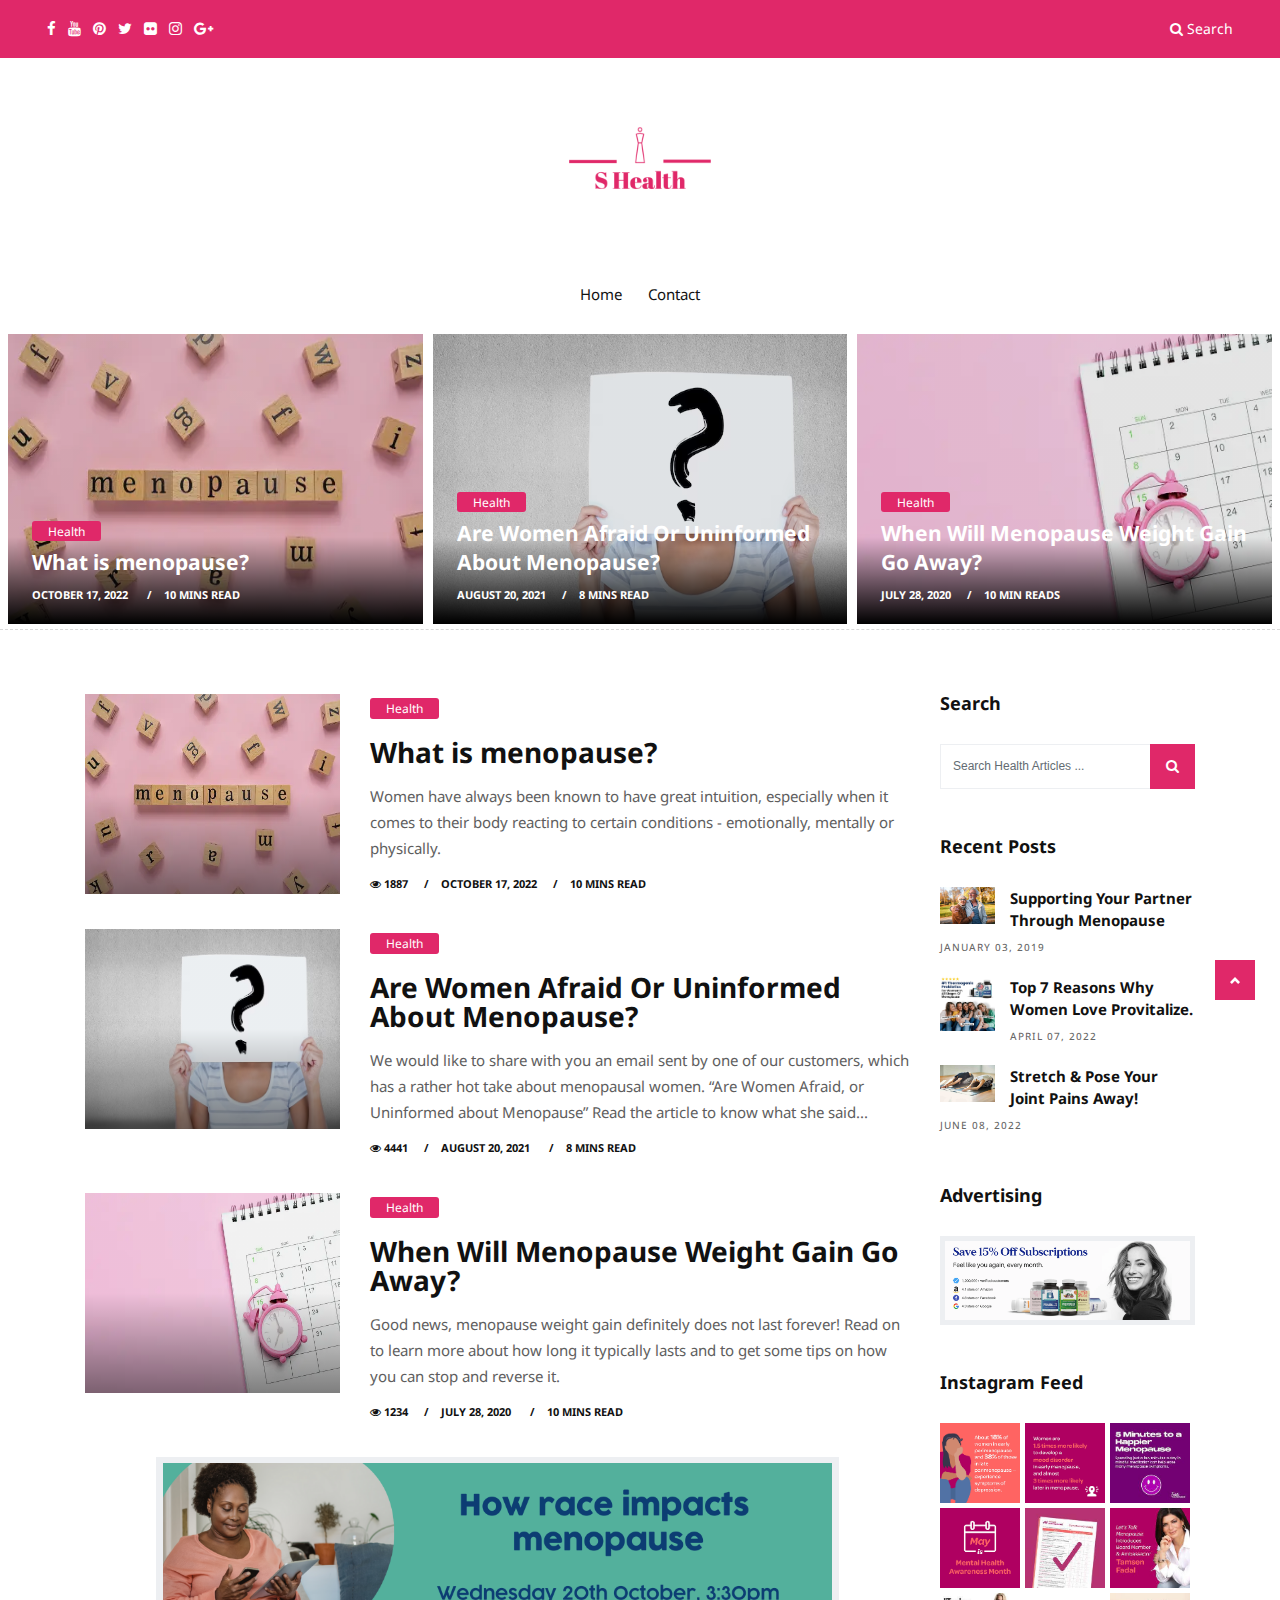
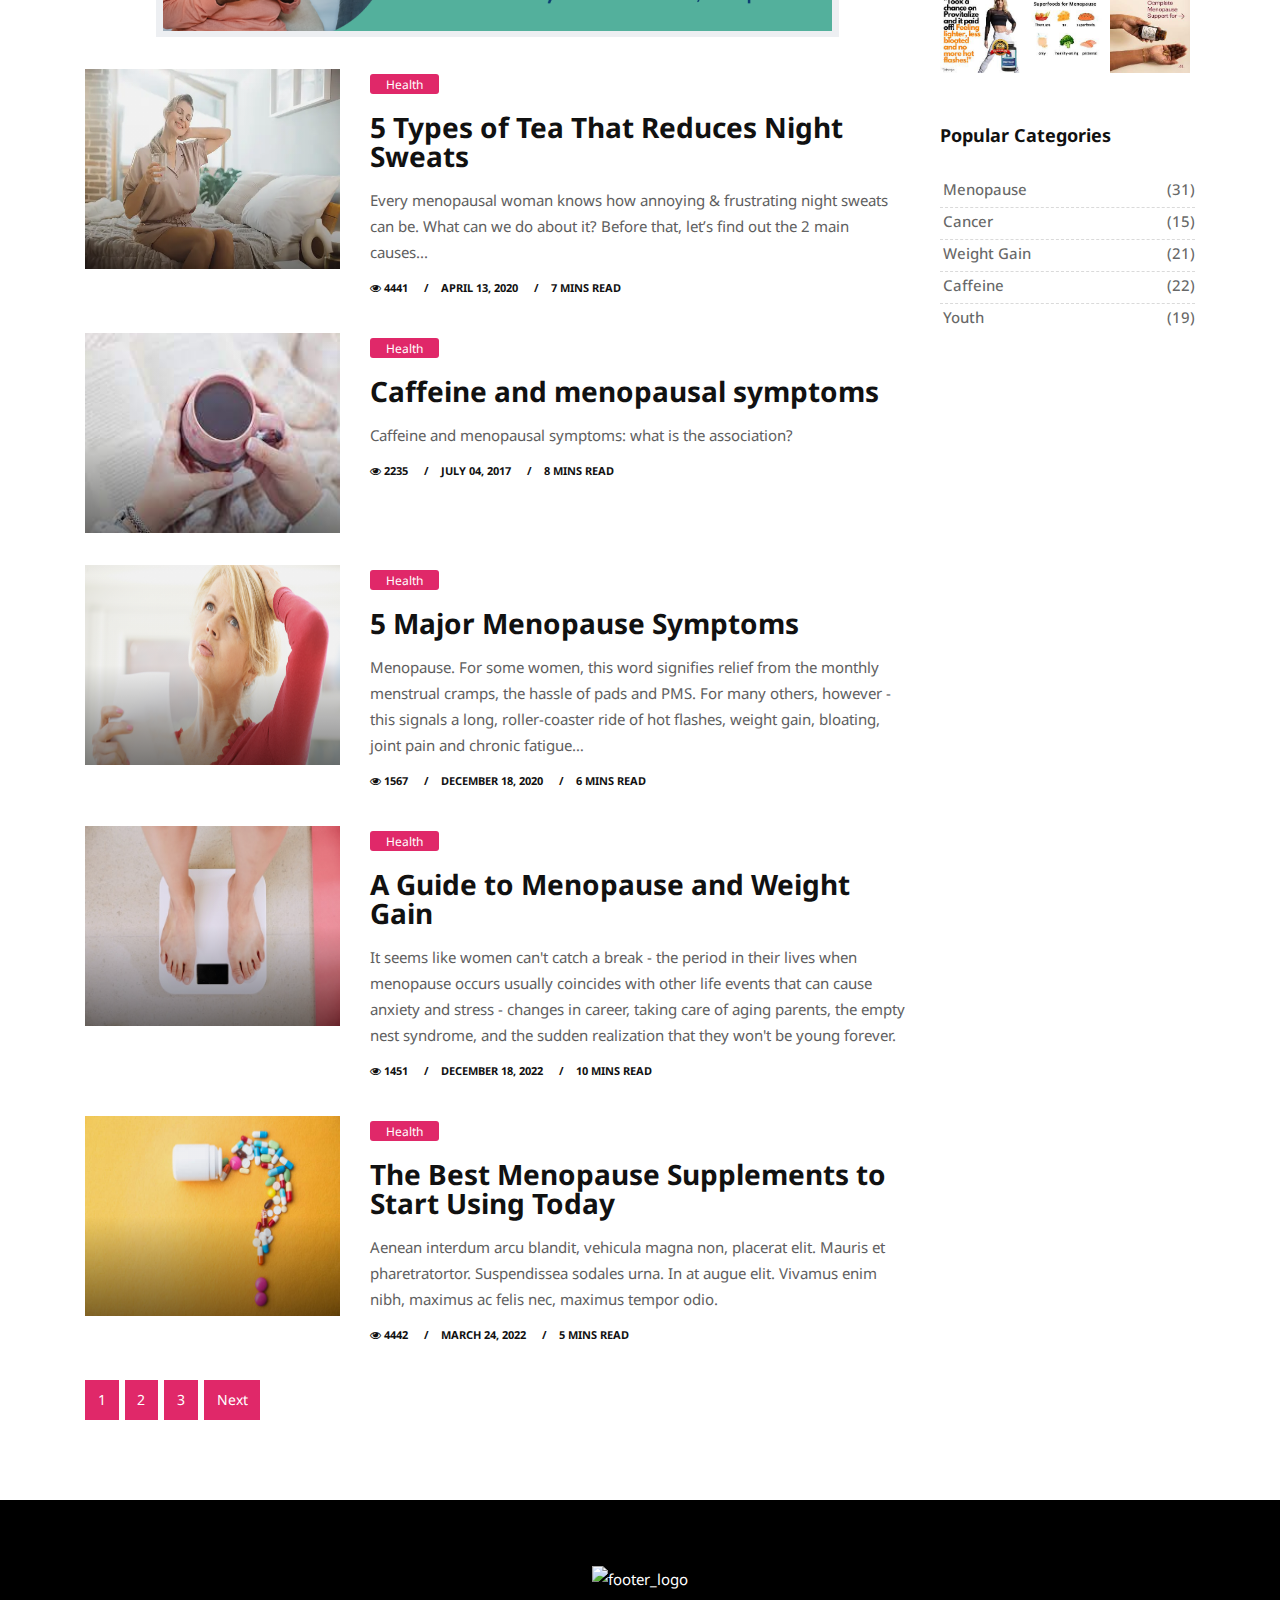
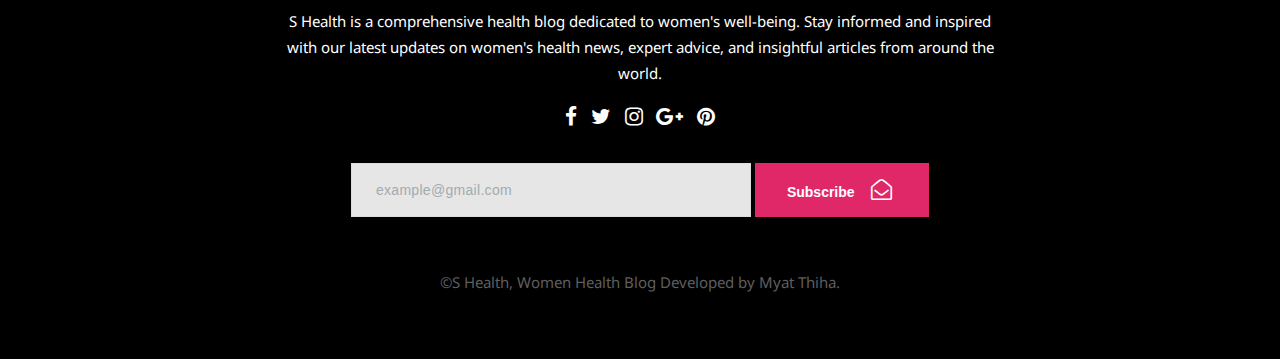
==== index.html @ 5150b5f8 "S Health Blog" ====
<!DOCTYPE html>
<html lang="en">

<!-- Basic -->
<meta charset="utf-8">
<meta http-equiv="X-UA-Compatible" content="IE=edge">

<!-- Mobile Metas -->
<meta name="viewport" content="width=device-width, initial-scale=1, shrink-to-fit=no">

<!-- Site Metas -->
<title>S Health - A Health Blog for Women</title>
<meta name="keywords"
    content="women's health, health blog, female health, women's wellness, women's fitness, menopause, s health">
<meta name="description" content="S Health is a comprehensive health blog dedicated to women's well-being. Stay
informed and inspired with our latest updates on women's health news, expert advice,
and insightful articles from around the world.">
<meta name="author" content="Myat Thiha">

<!-- Site Icons -->
<link rel="shortcut icon" href="images/favicon.ico" type="image/x-icon" />
<link rel="apple_touch_icon" href="images/apple_touch_icon.png">

<!-- Design fonts -->
<link href="https://fonts.googleapis.com/css?family=Droid+Sans:400,700" rel="stylesheet">

<!-- Bootstrap core CSS -->
<link href="css/bootstrap.css" rel="stylesheet">

<!-- FontAwesome Icons core CSS -->
<link href="css/font-awesome.min.css" rel="stylesheet">

<!-- Custom styles for this template -->
<link href="style.css" rel="stylesheet">

<!-- Responsive styles for this template -->
<link href="css/responsive.css" rel="stylesheet">

<!-- Colors for this template -->
<link href="css/colors.css" rel="stylesheet">

<!-- Version Article CSS for this template -->
<link href="css/version/article.css" rel="stylesheet">

</head>

<body>

    <div id="wrapper">
        <div class="collapse top-search" id="collapseExample">
            <div class="card card-block">
                <div class="newsletter-widget text-center">
                    <form class="form-inline">
                        <input type="text" class="form-control" placeholder="What you are looking for?">
                        <button type="submit" class="btn btn-primary"><i class="fa fa-search"></i></button>
                    </form>
                </div><!-- end newsletter -->
            </div>
        </div><!-- end top-search -->

        <div class="topbar-section">
            <div class="container-fluid">
                <div class="row">
                    <div class="col-lg-4 col-md-6 col-sm-6 hidden-xs-down">
                        <div class="topsocial">
                            <a href="#" data-toggle="tooltip" data-placement="bottom" title="Facebook"><i
                                    class="fa fa-facebook"></i></a>
                            <a href="#" data-toggle="tooltip" data-placement="bottom" title="Youtube"><i
                                    class="fa fa-youtube"></i></a>
                            <a href="#" data-toggle="tooltip" data-placement="bottom" title="Pinterest"><i
                                    class="fa fa-pinterest"></i></a>
                            <a href="#" data-toggle="tooltip" data-placement="bottom" title="Twitter"><i
                                    class="fa fa-twitter"></i></a>
                            <a href="#" data-toggle="tooltip" data-placement="bottom" title="Flickr"><i
                                    class="fa fa-flickr"></i></a>
                            <a href="#" data-toggle="tooltip" data-placement="bottom" title="Instagram"><i
                                    class="fa fa-instagram"></i></a>
                            <a href="#" data-toggle="tooltip" data-placement="bottom" title="Google+"><i
                                    class="fa fa-google-plus"></i></a>
                        </div><!-- end social -->
                    </div><!-- end col -->

                    <div class="col-lg-4 hidden-md-down">
                    </div><!-- end col -->

                    <div class="col-lg-4 col-md-6 col-sm-6 col-xs-12">
                        <div class="topsearch text-right">
                            <a data-toggle="collapse" href="#collapseExample" aria-expanded="false"
                                aria-controls="collapseExample"><i class="fa fa-search"></i> Search</a>
                        </div><!-- end search -->
                    </div><!-- end col -->
                </div><!-- end row -->
            </div><!-- end header-logo -->
        </div><!-- end topbar -->

        <div class="header-section">
            <div class="container">
                <div class="row">
                    <div class="col-md-12">
                        <div class="logo">
                            <a href="index.html"><img src="images/logo.png" alt="logo"></a>
                        </div><!-- end logo -->
                    </div>
                </div><!-- end row -->
            </div><!-- end header-logo -->
        </div><!-- end header -->

        <header class="header">
            <div class="container">
                <nav class="navbar navbar-inverse navbar-toggleable-md">
                    <button class="navbar-toggler" type="button" data-toggle="collapse" data-target="#SHealthTimemenu"
                        aria-controls="SHealth Timemenu" aria-expanded="false" aria-label="Toggle navigation">
                        <span class="navbar-toggler-icon"></span>
                    </button>
                    <div class="collapse navbar-collapse justify-content-md-center" id="SHealthTimemenu">
                        <ul class="navbar-nav">
                            <li class="nav-item">
                                <a class="nav-link color-pink-hover" href="index.html">Home</a>
                            </li>
                            <li class="nav-item">
                                <a class="nav-link color-pink-hover" href="#">Contact</a>
                            </li>
                        </ul>
                    </div>
                </nav>
            </div><!-- end container -->
        </header><!-- end header -->

        <section class="section first-section">
            <div class="container-fluid">
                <div class="masonry-blog clearfix">
                    <div class="left-side">
                        <div class="masonry-box post-media">
                            <img src="upload/what_menopause.png" alt="what_menopause" class="img-fluid">
                            <div class="shadoweffect">
                                <div class="shadow-desc">
                                    <div class="blog-meta">
                                        <span class="bg-aqua"><a href="article-01.html"
                                                title="What is menopause?">Health</a></span>
                                        <h4><a href="article-01.html" title="What is menopause?">What is menopause?</a>
                                        </h4>
                                        <small><a href="article-01.html" title="What is menopause?">October 17, 2022
                                            </a></small>
                                        <small><a href="#" title="What is menopause?">10 mins read</a></small>
                                    </div><!-- end meta -->
                                </div><!-- end shadow-desc -->
                            </div><!-- end shadow -->
                        </div><!-- end post-media -->
                    </div><!-- end left-side -->

                    <div class="center-side">
                        <div class="masonry-box post-media">
                            <img src="upload/afraid_not.png" alt="afraid_not" class="img-fluid">
                            <div class="shadoweffect">
                                <div class="shadow-desc">
                                    <div class="blog-meta">
                                        <span class="bg-aqua"><a href="article-01.html"
                                                title="Are Women Afraid Or Uninformed About Menopause?">Health</a></span>
                                        <h4><a href="article-01.html"
                                                title="Are Women Afraid Or Uninformed About Menopause?">Are Women Afraid
                                                Or Uninformed About Menopause?</a></h4>
                                        <small><a href="article-01.html"
                                                title="Are Women Afraid Or Uninformed About Menopause?">August 20,
                                                2021</a></small>
                                        <small><a href="#" title="Are Women Afraid Or Uninformed About Menopause?">8
                                                mins read</a></small>
                                    </div><!-- end meta -->
                                </div><!-- end shadow-desc -->
                            </div><!-- end shadow -->
                        </div><!-- end post-media -->
                    </div><!-- end left-side -->

                    <div class="right-side hidden-md-down">
                        <div class="masonry-box post-media">
                            <img src="upload/menopause.png" alt="menopause" class="img-fluid">
                            <div class="shadoweffect">
                                <div class="shadow-desc">
                                    <div class="blog-meta">
                                        <span class="bg-aqua"><a href="article-01.html"
                                                title="When Will Menopause Weight Gain Go Away?">Health</a></span>
                                        <h4><a href="article-01.html"
                                                title="When Will Menopause Weight Gain Go Away?">When Will Menopause
                                                Weight Gain Go Away?</a></h4>
                                        <small><a href="article-01.html"
                                                title="When Will Menopause Weight Gain Go Away?"> JULY 28,
                                                2020</a></small>
                                        <small><a href="#" title="When Will Menopause Weight Gain Go Away?">10 min
                                                reads</a></small>
                                    </div><!-- end meta -->
                                </div><!-- end shadow-desc -->
                            </div><!-- end shadow -->
                        </div><!-- end post-media -->
                    </div><!-- end right-side -->
                </div><!-- end masonry -->
            </div>
        </section>

        <section class="section wb">
            <div class="container">
                <div class="row">
                    <div class="col-lg-9 col-md-12 col-sm-12 col-xs-12">
                        <div class="page-wrapper">
                            <div class="blog-list clearfix">
                                <div class="blog-box row">
                                    <div class="col-md-4">
                                        <div class="post-media">
                                            <a href="article-01.html" title="What is menopause?">
                                                <img src="upload/what_menopause.png" alt="what_menopause"
                                                    class="img-fluid">
                                                <div class="hovereffect"></div>
                                            </a>
                                        </div><!-- end media -->
                                    </div><!-- end col -->

                                    <div class="blog-meta big-meta col-md-8">
                                        <span class="bg-aqua"><a href="article-01.html"
                                                title="What is menopause?">Health</a></span>
                                        <h4><a href="article-01.html" title="What is menopause?">What is menopause?</a>
                                        </h4>
                                        <p>Women have always been known to have great intuition, especially when it
                                            comes to their body reacting to
                                            certain conditions - emotionally, mentally or physically.</p>
                                        <small><a href="article-01.html" title="What is menopause?"><i
                                                    class="fa fa-eye"></i>
                                                1887</a></small>
                                        <small><a href="article-01.html" title="What is menopause?">October 17,
                                                2022</a></small>
                                        <small><a href="#" title="What is menopause?">10 mins read</a></small>
                                    </div><!-- end meta -->
                                </div><!-- end blog-box -->

                                <hr class="invis">

                                <div class="blog-box row">
                                    <div class="col-md-4">
                                        <div class="post-media">
                                            <a href="article-01.html"
                                                title="Are Women Afraid Or Uninformed About Menopause?">
                                                <img src="upload/afraid_not.png" alt="afraid_not" class="img-fluid">
                                                <div class="hovereffect"></div>
                                            </a>
                                        </div><!-- end media -->
                                    </div><!-- end col -->

                                    <div class="blog-meta big-meta col-md-8">
                                        <span class="bg-aqua"><a href="article-01.html"
                                                title="Are Women Afraid Or Uninformed About Menopause?">Health</a></span>
                                        <h4><a href="article-01.html"
                                                title="Are Women Afraid Or Uninformed About Menopause?">Are Women Afraid
                                                Or Uninformed About Menopause?</a></h4>
                                        <p>We would like to share with you an email sent by one of our customers, which
                                            has a rather hot take about menopausal women. “Are Women Afraid, or
                                            Uninformed about Menopause” Read the article to know what she said...
                                        </p>
                                        <small><a href="article-01.html"
                                                title="Are Women Afraid Or Uninformed About Menopause?"><i
                                                    class="fa fa-eye"></i>
                                                4441</a></small>
                                        <small><a href="article-01.html"
                                                title="Are Women Afraid Or Uninformed About Menopause?">August 20, 2021
                                            </a></small>
                                        <small><a href="#" title="Are Women Afraid Or Uninformed About Menopause?">8
                                                mins read</a></small>
                                    </div><!-- end meta -->
                                </div><!-- end blog-box -->

                                <hr class="invis">

                                <div class="blog-box row">
                                    <div class="col-md-4">
                                        <div class="post-media">
                                            <a href="article-01.html" title="When Will Menopause Weight Gain Go Away?">
                                                <img src="upload/menopause.png" alt="menopause" class="img-fluid">
                                                <div class="hovereffect"></div>
                                            </a>
                                        </div><!-- end media -->
                                    </div><!-- end col -->

                                    <div class="blog-meta big-meta col-md-8">
                                        <span class="bg-aqua"><a href="article-01.html"
                                                title="When Will Menopause Weight Gain Go Away?">Health</a></span>
                                        <h4><a href="article-01.html"
                                                title="When Will Menopause Weight Gain Go Away?">When Will Menopause
                                                Weight Gain Go Away?</a></h4>
                                        <p>Good news, menopause weight gain definitely does not last forever! Read on to
                                            learn more about how long it typically lasts and to get some tips on how you
                                            can stop and reverse it.
                                        </p>
                                        <small><a href="article-01.html"
                                                title="When Will Menopause Weight Gain Go Away?"><i
                                                    class="fa fa-eye"></i>
                                                1234</a></small>
                                        <small><a href="article-01.html"
                                                title="When Will Menopause Weight Gain Go Away?">July 28, 2020
                                            </a></small>
                                        <small><a href="#" title="When Will Menopause Weight Gain Go Away?">10 mins
                                                read</a></small>
                                    </div><!-- end meta -->
                                </div><!-- end blog-box -->

                                <hr class="invis">

                                <div class="row">
                                    <div class="col-lg-10 offset-lg-1">
                                        <div class="banner-spot clearfix">
                                            <div class="banner-img">
                                                <img src="upload/banner_menopasue.png" alt="banner_menopasue"
                                                    class="img-fluid">
                                            </div><!-- end banner-img -->
                                        </div><!-- end banner -->
                                    </div><!-- end col -->
                                </div><!-- end row -->

                                <hr class="invis">

                                <div class="blog-box row">
                                    <div class="col-md-4">
                                        <div class="post-media">
                                            <a href="article-01.html" title="5 Types of Tea That Reduces Night Sweats">
                                                <img src="upload/tea.png" alt="tea" class="img-fluid">
                                                <div class="hovereffect"></div>
                                            </a>
                                        </div><!-- end media -->
                                    </div><!-- end col -->

                                    <div class="blog-meta big-meta col-md-8">
                                        <span class="bg-aqua"><a href="article-01.html"
                                                title="5 Types of Tea That Reduces Night Sweats">Health</a></span>
                                        <h4><a href="article-01.html" title="5 Types of Tea That Reduces Night Sweats">5
                                                Types of Tea That Reduces Night Sweats</a></h4>
                                        <p>Every menopausal woman knows how annoying & frustrating night sweats can be.
                                            What can we do about it? Before that, let’s find out the 2 main causes...
                                        </p>
                                        <small><a href="article-01.html"
                                                title="5 Types of Tea That Reduces Night Sweats"><i
                                                    class="fa fa-eye"></i>
                                                4441</a></small>
                                        <small><a href="article-01.html"
                                                title="5 Types of Tea That Reduces Night Sweats">April 13,
                                                2020</a></small>
                                        <small><a href="#" title="5 Types of Tea That Reduces Night Sweats">7 mins
                                                read</a></small>
                                    </div><!-- end meta -->
                                </div><!-- end blog-box -->

                                <hr class="invis">

                                <div class="blog-box row">
                                    <div class="col-md-4">
                                        <div class="post-media">
                                            <a href="article-01.html" title="Caffeine and menopausal symptoms">
                                                <img src="upload/caffine.png" alt="caffine" class="img-fluid">
                                                <div class="hovereffect"></div>
                                            </a>
                                        </div><!-- end media -->
                                    </div><!-- end col -->

                                    <div class="blog-meta big-meta col-md-8">
                                        <span class="bg-aqua"><a href="article-01.html"
                                                title="Caffeine and menopausal symptoms">Health</a></span>
                                        <h4><a href="article-01.html" title="Caffeine and menopausal symptoms">Caffeine
                                                and menopausal symptoms</a>
                                        </h4>
                                        <p>Caffeine and menopausal symptoms: what is the association?
                                        </p>
                                        <small><a href="article-01.html" title="Caffeine and menopausal symptoms"><i
                                                    class="fa fa-eye"></i>
                                                2235</a></small>
                                        <small><a href="article-01.html" title="Caffeine and menopausal symptoms">July
                                                04, 2017</a></small>
                                        <small><a href="#" title="Caffeine and menopausal symptoms">8 mins
                                                read</a></small>
                                    </div><!-- end meta -->
                                </div><!-- end blog-box -->

                                <hr class="invis">

                                <div class="blog-box row">
                                    <div class="col-md-4">
                                        <div class="post-media">
                                            <a href="article-01.html" title="5 Major Menopause Symptoms">
                                                <img src="upload/menopause_symptoms.png" alt="menopause_symptoms"
                                                    class="img-fluid">
                                                <div class="hovereffect"></div>
                                            </a>
                                        </div><!-- end media -->
                                    </div><!-- end col -->

                                    <div class="blog-meta big-meta col-md-8">
                                        <span class="bg-aqua"><a href="article-01.html"
                                                title="5 Major Menopause Symptoms">Health</a></span>
                                        <h4><a href="article-01.html" title="5 Major Menopause Symptoms">5 Major
                                                Menopause Symptoms</a></h4>
                                        <p>Menopause.

                                            For some women, this word signifies relief from the monthly menstrual
                                            cramps, the hassle of pads and PMS.

                                            For many others, however - this signals a long, roller-coaster ride of hot
                                            flashes, weight gain, bloating, joint pain and chronic fatigue…</p>
                                        <small><a href="article-01.html" title="5 Major Menopause Symptoms"><i
                                                    class="fa fa-eye"></i>
                                                1567</a></small>
                                        <small><a href="article-01.html" title="5 Major Menopause Symptoms">December 18,
                                                2020</a></small>
                                        <small><a href="#" title="5 Major Menopause Symptoms">6 mins read</a></small>
                                    </div><!-- end meta -->
                                </div><!-- end blog-box -->

                                <hr class="invis">

                                <div class="blog-box row">
                                    <div class="col-md-4">
                                        <div class="post-media">
                                            <a href="article-01.html" title="A Guide to Menopause and Weight Gain">
                                                <img src="upload/weight_gain.png" alt="weight_gain" class="img-fluid">
                                                <div class="hovereffect"></div>
                                            </a>
                                        </div><!-- end media -->
                                    </div><!-- end col -->

                                    <div class="blog-meta big-meta col-md-8">
                                        <span class="bg-aqua"><a href="article-01.html"
                                                title="A Guide to Menopause and Weight Gain">Health</a></span>
                                        <h4><a href="article-01.html" title="A Guide to Menopause and Weight Gain">A
                                                Guide to Menopause and Weight Gain</a></h4>
                                        <p>It seems like women can't catch a break - the period in their lives when
                                            menopause occurs usually coincides with other life events that can cause
                                            anxiety and stress - changes in career, taking care of aging parents, the
                                            empty nest syndrome, and the sudden realization that they won't be young
                                            forever.</p>
                                        <small><a href="article-01.html" title="A Guide to Menopause and Weight Gain"><i
                                                    class="fa fa-eye"></i>
                                                1451</a></small>
                                        <small><a href="article-01.html"
                                                title="A Guide to Menopause and Weight Gain">December 18,
                                                2022</a></small>
                                        <small><a href="#" title="A Guide to Menopause and Weight Gain">10 mins
                                                read</a></small>
                                    </div><!-- end meta -->
                                </div><!-- end blog-box -->

                                <hr class="invis">

                                <div class="blog-box row">
                                    <div class="col-md-4">
                                        <div class="post-media">
                                            <a href="article-01.html"
                                                title="The Best Menopause Supplements to Start Using Today">
                                                <img src="upload/supplement.png" alt="supplement" class="img-fluid">
                                                <div class="hovereffect"></div>
                                            </a>
                                        </div><!-- end media -->
                                    </div><!-- end col -->

                                    <div class="blog-meta big-meta col-md-8">
                                        <span class="bg-aqua"><a href="article-01.html"
                                                title="The Best Menopause Supplements to Start Using Today">Health</a></span>
                                        <h4><a href="article-01.html"
                                                title="The Best Menopause Supplements to Start Using Today">The Best
                                                Menopause Supplements to Start Using Today</a></h4>
                                        <p>Aenean interdum arcu blandit, vehicula magna non, placerat elit. Mauris et
                                            pharetratortor. Suspendissea sodales urna. In at augue elit. Vivamus enim
                                            nibh, maximus ac felis nec, maximus tempor odio.</p>
                                        <small><a href="article-01.html"
                                                title="The Best Menopause Supplements to Start Using Today"><i
                                                    class="fa fa-eye"></i>
                                                4442</a></small>
                                        <small><a href="article-01.html"
                                                title="The Best Menopause Supplements to Start Using Today">March 24,
                                                2022</a></small>
                                        <small><a href="#" title="The Best Menopause Supplements to Start Using Today">5
                                                mins read</a></small>
                                    </div><!-- end meta -->
                                </div><!-- end blog-box -->
                            </div><!-- end blog-list -->
                        </div><!-- end page-wrapper -->

                        <hr class="invis">

                        <div class="row">
                            <div class="col-md-12">
                                <nav aria-label="Page navigation">
                                    <ul class="pagination justify-content-start">
                                        <li class="page-item"><a class="page-link" href="#">1</a></li>
                                        <li class="page-item"><a class="page-link" href="#">2</a></li>
                                        <li class="page-item"><a class="page-link" href="#">3</a></li>
                                        <li class="page-item">
                                            <a class="page-link" href="#">Next</a>
                                        </li>
                                    </ul>
                                </nav>
                            </div><!-- end col -->
                        </div><!-- end row -->
                    </div><!-- end col -->

                    <div class="col-lg-3 col-md-12 col-sm-12 col-xs-12">
                        <div class="sidebar">
                            <div class="widget">
                                <h2 class="widget-title">Search</h2>
                                <form class="form-inline search-form">
                                    <div class="form-group">
                                        <input type="text" class="form-control"
                                            placeholder="Search Health Articles ...">
                                    </div>
                                    <button type="submit" class="btn btn-primary"><i class="fa fa-search"></i></button>
                                </form>
                            </div><!-- end widget -->

                            <div class="widget">
                                <h2 class="widget-title">Recent Posts</h2>
                                <div class="blog-list-widget">
                                    <div class="list-group">
                                        <a href="article-01.html"
                                            class="list-group-item list-group-item-action flex-column align-items-start">
                                            <div class="w-100 justify-content-between">
                                                <img src="upload/body_support.png" alt="body_support"
                                                    class="img-fluid float-left">
                                                <h5 class="mb-1">Supporting Your Partner Through Menopause</h5>
                                                <small>January 03, 2019</small>
                                            </div>
                                        </a>

                                        <a href="article-01.html"
                                            class="list-group-item list-group-item-action flex-column align-items-start">
                                            <div class="w-100 justify-content-between">
                                                <img src="upload/provitalize.png" alt="provitalize"
                                                    class="img-fluid float-left">
                                                <h5 class="mb-1">Top 7 Reasons Why Women Love Provitalize.</h5>
                                                <small>April 07, 2022</small>
                                            </div>
                                        </a>

                                        <a href="article-01.html"
                                            class="list-group-item list-group-item-action flex-column align-items-start">
                                            <div class="w-100 last-item justify-content-between">
                                                <img src="upload/joint.png" alt="joint" class="img-fluid float-left">
                                                <h5 class="mb-1">Stretch & Pose Your Joint Pains Away!</h5>
                                                <small>June 08, 2022</small>
                                            </div>
                                        </a>
                                    </div>
                                </div><!-- end blog-list -->
                            </div><!-- end widget -->

                            <div class="widget">
                                <h2 class="widget-title">Advertising</h2>
                                <div class="banner-spot clearfix">
                                    <div class="banner-img">
                                        <img src="upload/advertise.png " alt="advertise" class="img-fluid">
                                    </div><!-- end banner-img -->
                                </div><!-- end banner -->
                            </div><!-- end widget -->

                            <div class="widget">
                                <h2 class="widget-title">Instagram Feed</h2>
                                <div class="instagram-wrapper clearfix">
                                    <a href="#"><img src="upload/instagram_menopause_1.png" alt="instagram_menopause_1"
                                            class="img-fluid"></a>
                                    <a href="#"><img src="upload/instagram_menopause_2.png" alt="instagram_menopause_2"
                                            class="img-fluid"></a>
                                    <a href="#"><img src="upload/instagram_menopause_3.png" alt="instagram_menopause_3"
                                            class="img-fluid"></a>
                                    <a href="#"><img src="upload/instagram_menopause_4.png" alt="instagram_menopause_4"
                                            class="img-fluid"></a>
                                    <a href="#"><img src="upload/instagram_menopause_5.png" alt="instagram_menopause_5"
                                            class="img-fluid"></a>
                                    <a href="#"><img src="upload/instagram_menopause_6.png" alt="instagram_menopause_6"
                                            class="img-fluid"></a>
                                    <a href="#"><img src="upload/instagram_menopause_7.png" alt="instagram_menopause_7"
                                            class="img-fluid"></a>
                                    <a href="#"><img src="upload/instagram_menopause_8.png" alt="instagram_menopause_8"
                                            class="img-fluid"></a>
                                    <a href="#"><img src="upload/instagram_menupause_9.png" alt="instagram_menupause_9"
                                            class="img-fluid"></a>
                                </div><!-- end Instagram wrapper -->
                            </div><!-- end widget -->

                            <div class="widget">
                                <h2 class="widget-title">Popular Categories</h2>
                                <div class="link-widget">
                                    <ul>
                                        <li><a href="#">Menopause <span>(31)</span></a></li>
                                        <li><a href="#">Cancer <span>(15)</span></a></li>
                                        <li><a href="#">Weight Gain <span>(21)</span></a></li>
                                        <li><a href="#">Caffeine <span>(22)</span></a></li>
                                        <li><a href="#">Youth <span>(19)</span></a></li>
                                    </ul>
                                </div><!-- end link-widget -->
                            </div><!-- end widget -->
                        </div><!-- end sidebar -->
                    </div><!-- end col -->
                </div><!-- end row -->
            </div><!-- end container -->
        </section>

        <footer class="footer">
            <div class="container">
                <div class="row">
                    <div class="col-lg-8 offset-lg-2">
                        <div class="widget">
                            <div class="footer-text text-center">
                                <a href="index.html"><img src="images/version/footer_logo.png" alt="footer_logo"
                                        class="img-fluid"></a>
                                <p>S Health is a comprehensive health blog dedicated to women's well-being. Stay
                                    informed and inspired with our latest updates on women's health news, expert advice,
                                    and insightful articles from around the world. </p>
                                <div class="social">
                                    <a href="#" data-toggle="tooltip" data-placement="bottom" title="Facebook"><i
                                            class="fa fa-facebook"></i></a>
                                    <a href="#" data-toggle="tooltip" data-placement="bottom" title="Twitter"><i
                                            class="fa fa-twitter"></i></a>
                                    <a href="#" data-toggle="tooltip" data-placement="bottom" title="Instagram"><i
                                            class="fa fa-instagram"></i></a>
                                    <a href="#" data-toggle="tooltip" data-placement="bottom" title="Google Plus"><i
                                            class="fa fa-google-plus"></i></a>
                                    <a href="#" data-toggle="tooltip" data-placement="bottom" title="Pinterest"><i
                                            class="fa fa-pinterest"></i></a>
                                </div>

                                <hr class="invis">

                                <div class="newsletter-widget text-center">
                                    <form class="form-inline">
                                        <input type="text" class="form-control" placeholder="example@gmail.com">
                                        <button type="submit" class="btn btn-primary">Subscribe <i
                                                class="fa fa-envelope-open-o"></i></button>
                                    </form>
                                </div><!-- end newsletter -->
                            </div><!-- end footer-text -->
                        </div><!-- end widget -->
                    </div><!-- end col -->
                </div>

                <div class="row">
                    <div class="col-md-12 text-center">
                        <br>
                        <br>
                        <div class="copyright">&copy;S Health, Women Health Blog Developed by Myat Thiha</a>.
                        </div>
                    </div>
                </div>
            </div><!-- end container -->
        </footer><!-- end footer -->

        <div class="dmtop">Scroll to Top</div>

    </div><!-- end wrapper -->

    <!-- Core JavaScript
    ================================================== -->
    <script src="js/jquery.min.js"></script>
    <script src="js/tether.min.js"></script>
    <script src="js/bootstrap.min.js"></script>
    <script src="js/custom.js"></script>

</body>

</html>
---- style.css ----
body {
    font-size: 15px;
    line-height: 26px;
    background-color: #ffffff;
}

h1,
h2,
h3,
h4,
h5,
body,
p,
.topbar-section,
.navbar-inverse .navbar-nav .nav-link,
.header .dropdown-menu,
.navbar-nav .nav-link {
    font-family: 'Roboto', serif;
}

h1,
h2,
h3,
h4,
h5,
h6 {
    font-weight: 700;
    line-height: 1.4;
    color: #111111;
}

h1:hover a,
h2:hover a,
h3:hover a,
h4:hover a,
h5:hover a,
h6:hover a {
    text-decoration: underline !important;
    color: #111111 !important;
}

h1 {
    font-size: 32px;
    line-height: 40px;
    margin-bottom: 23px
}

h2 {
    font-size: 27px;
    line-height: 38px;
    margin-bottom: 20px
}

h3 {
    font-size: 22px;
    line-height: 30px;
    margin-bottom: 17px
}

h4 {
    font-size: 19px;
    line-height: 29px;
    margin-bottom: 14px
}

h5 {
    font-size: 17px;
    line-height: 25px;
    margin-bottom: 11px
}

h6 {
    font-size: 16px;
    line-height: 24px;
    margin-bottom: 11px
}

a {
    color: #111111;
}

body,
p {
    color: #5e5e5e;
}

p {
    margin-bottom: 26px;
    font-size: 15px;
    line-height: 26px;
}

a {
    text-decoration: none !important;
}

.blockquote {
    border: 1px solid #edeff2;
    background: #fff none repeat scroll 0 0;
    border-left: 4px solid #eceeef;
    font-size: 1.1rem;
    font-style: italic;
    margin-bottom: 1.5rem;
    border-radius: 0 !important;
    padding: 2rem;
}


/* HEADER
**************************************/

.header {
    padding: 0.4rem 0;
    position: relative;
    background-color: #ffffff;
}

.navbar-inverse .navbar-nav .nav-link,
.navbar-nav .nav-link {
    font-size: 15px;
    font-weight: 500;
    line-height: 1;
    padding: 0.9rem 0 0.8rem;
    text-transform: capitalize;
    color: #121212;
}

.dropdown-toggle::after {
    display: inline-block;
    width: auto;
    height: auto;
    margin-left: 0.5em;
    margin-top: 0rem;
    vertical-align: middle;
    content: "\f107";
    border: 0;
    font-family: 'FontAwesome';
}

.navbar-toggleable-md .navbar-nav .nav-link {
    padding-left: 0.8rem;
    padding-right: 0.8rem;
}

.header-section {
    background-color: #ffffff;
}

.logo img {
    max-width: 200px;
    margin: auto;
    text-align: center;
    display: block;
}

.navbar-nav {
    margin: 0;
}

.header .dropdown-menu {
    padding: 0;
    box-shadow: none;
    border-radius: 0;
    min-width: 240px;
    margin-top: 15px !important;
    border-color: #edeff2;
}

.header .dropdown ul li {
    border-bottom: 1px solid #f5f5f5;
}

.header .dropdown-item {
    font-weight: 400;
    text-transform: capitalize;
    font-size: 14px;
    padding: 4px 1.8rem;
}

.header .dropdown-item:hover,
.header .dropdown-item:focus {
    color: #121212 !important;
    background-color: #edeff2;
}

.header .dropdown ul li:last-child {
    border-bottom: 0;
}

.header .dropdown-item span {
    position: absolute;
    right: 20px;
    top: 2px;
}

.header-section {
    margin-bottom: 0;
}

.topsocial .fa {
    margin-right: 0.5rem;
    font-size: 15px;
}

.topbar-section {
    display: block;
    position: relative;
    background-color: #ffffff;
    padding: 1rem 2rem;
    font-size: 14px;
    border-bottom: 1px dashed #e2e2e2;
}

.topbar-section a {
    color: rgba(0, 0, 0, 0.8) !important;
}

.topbar-section a:focus,
.topbar-section a:hover {
    color: rgba(0, 0, 0, 1) !important;
}

.topbar-section .list-inline {
    margin: 0;
    padding: 0;
}

.topbar-section .tooltip-inner {
    margin-top: 10px !important;
}

.topbar-section .list-inline-item {
    padding: 0 0.4rem !important;
}

.topmenu i {
    padding-right: 0.3rem;
}

.menu-large {
    overflow: hidden;
    position: static !important;
}

.dropdown-menu.megamenu {
    margin-top: 7px !important;
    left: 0;
    right: 0;
    width: 100%;
}

.dropdown-menu .dropdown-menu {
    margin-top: -1px !important
}

.mega-menu-content {
    position: relative;
    padding: 0;
    background-color: #ffffff;
}

.menucat {
    position: absolute;
    bottom: 0;
    left: 0;
    background-color: #111111;
    font-size: 11px;
    padding: 0.3rem 0.6rem;
    line-height: 1;
    color: #ffffff;
}

.post-media:hover .menucat {
    display: none;
}

.post-media img {
    width: 100%;
    height: 200px;
}


/* Style the tab */

div.tab {
    float: left;
    padding: 2rem 0;
    border-right: 1px solid #e1e3e6;
    width: 20%;
    background-color: #edeff2;
}


/* Style the buttons inside the tab */

div.tab button {
    display: block;
    background-color: inherit;
    color: black;
    padding: 0.5rem 1rem;
    width: 100%;
    border: 0;
    outline: none;
    text-align: right;
    cursor: pointer;
    -webkit-transition: all .3s ease-in-out;
    -moz-transition: all .3s ease-in-out;
    -ms-transition: all .3s ease-in-out;
    -o-transition: all .3s ease-in-out;
    transition: all .3s ease-in-out;
    color: #121212;
    font-size: 15px;
    font-weight: 500;
    border-bottom: 1px solid transparent;
    line-height: 1;
    text-transform: capitalize;
}


/* Change background color of buttons on hover */

div.tab button:hover,
div.tab button.active {
    background-color: #ffffff;
    border-right: 0 solid #e1e3e6;
    border-bottom: 1px solid #e1e3e6;
    border-left: 0 solid #e1e3e6;
}

div.tab button:hover {
    border-top: 0;
}


/* Style the tab content */

.header .navbar-nav .has-submenu.menu-large ul li {
    background: url(images/menubg.png) repeat-y center center #ffffff !important;
}


/* SECTIONS
**************************************/

.section {
    padding: 4rem 0;
    display: block;
    position: relative;
    background-color: #ffffff;
}

.section.lb {
    background-color: #edeff2;
}

.section.lb .single-post-media {
    margin-bottom: 0;
}

.embed-responsive-item {
    padding: 0.4rem !important;
    display: block;
    background-color: #fff;
}

.first-section {
    padding: 0;
    border-bottom: 0;
}

.first-section .container-fluid {
    padding: 0 3px;
}

.section-title h3 {
    display: block;
    margin: 0 0 1.5rem;
    padding: 0;
    line-height: 1;
}

.section-title h3 a {
    border-radius: 3px;
    color: #fff !important;
    font-size: 16px;
    line-height: 1;
    padding: 0.1rem 1.3rem;
}

.lightbg {
    background-color: #f8e1f8;
}

.nopad {
    padding: 0 !important;
    margin: 0 !important;
}

.nopad img {
    width: 100%;
}

.item-h2,
.item-h1 {
    height: 100% !important;
    height: auto !important;
}

.pitem {
    padding: 1rem !important;
}

.pitem img {
    width: 100%;
}

.isotope-item {
    z-index: 2;
    padding: 0;
}

.isotope-hidden.isotope-item {
    pointer-events: none;
    z-index: 1;
}

.isotope,
.isotope .isotope-item {
    /* change duration value to whatever you like */
    -webkit-transition-duration: 0.8s;
    -moz-transition-duration: 0.8s;
    transition-duration: 0.8s;
}

.isotope {
    -webkit-transition-property: height, width;
    -moz-transition-property: height, width;
    transition-property: height, width;
}

.isotope .isotope-item {
    -webkit-transition-property: -webkit-transform, opacity;
    -moz-transition-property: -moz-transform, opacity;
    transition-property: transform, opacity;
}

.portfolio .blog-meta span {
    border-radius: 3px;
}

.portfolio .blog-meta small::after,
.portfolio .blog-meta small a {
    color: #a3a5a8 !important;
    letter-spacing: 0.1rem;
}

.portfolio .blog-meta span a {
    color: #fff !important;
    line-height: 1;
    padding: 0.2rem 1rem;
    font-size: 12px;
    margin: 1rem 0 0;
    display: inline-block;
}

.portfolio .blog-meta h4 {
    margin: 0;
    font-size: 20px;
    padding: 0.4rem 0 0.2rem;
}

.center-side,
.left-side,
.right-side {
    float: left;
    width: 33.33333%;
}

.post-media img,
.masonry-box img {
    -webkit-transition: all .3s ease-in-out;
    -moz-transition: all .3s ease-in-out;
    -ms-transition: all .3s ease-in-out;
    -o-transition: all .3s ease-in-out;
    transition: all .3s ease-in-out;
    -webkit-transform: scale(1);
    -moz-transform: scale(1);
    -ms-transform: scale(1);
    -o-transform: scale(1);
    transform: scale(1);
}

.post-media:hover img,
.masonry-box:hover img {
    -webkit-transform: scale(1.1);
    -moz-transform: scale(1.1);
    -ms-transform: scale(1.1);
    -o-transform: scale(1.1);
    transform: scale(1.1);
}

.masonry-box img,
.masonry-box {
    width: 100%;
    max-width: 100%;
    height: 300px;
}

.masonry-box {
    border: 0.34rem solid #fff;
}

.small-box {
    width: 50%;
    float: left;
}

.masonry-box .blog-meta h4 {
    padding: 0.2rem 0;
}

.masonry-box .blog-meta span {
    background-color: #111111;
    border-radius: 3px;
    font-size: 12px;
    padding: 0.1rem 1rem;
}


/* FOOTER
**************************************/

.footer .widget-title {
    display: table;
    font-size: 18px;
    line-height: 1;
    margin: 0 0 2rem;
    padding: 0 0 0.5rem;
}

.footer {
    padding: 4rem 0 4rem;
    background: url(images/footer.png) repeat-x center bottom #edeff2;
}

.footer.wb {
    background-color: #ffffff;
}

.footer.wb .hovereffect {
    opacity: 0.1;
    background-color: rgba(0, 0, 0, 0.0.1);
}

.demos h4 a {
    color: #000000 !important;
    font-size: 21px;
}

.demos .btn {
    padding: 0.6rem 1.5rem;
}

.demos p {
    padding: 0 0 1.5rem;
    margin: 0;
}

.section.demos {
    background-color: #ffffff;
}

.demos .col-lg-10 .row {
    padding: 2.5rem 1.5rem !important;
    background-color: #ffffff;
    border: 1px dashed #e2e2e2;
}

.demos .invis1 {
    margin: 2rem 0;
}

.footer ul {
    padding: 0;
    margin: 0;
    list-style: none;
}

.footer ul li {
    margin-bottom: 0.3rem;
}

.footer ul li:last-child {
    margin-bottom: 0;
}

.footer .fa-star {
    font-size: 12px;
}

.footer h5,
.footer ul li a {
    color: #111111;
}

.demos .blog-meta h4 {
    font-size: 28px;
    padding: 0 0 1rem;
}

.footer a,
.footer p,
.blog-list-widget small {
    color: rgba(0, 0, 0, 0.6) !important;
}

.footer-text .fa {
    font-size: 21px;
    margin: 0 0.3rem;
}

.dmtop {
    background-color: #111111;
    background-image: url(images/arrow.png);
    background-position: 50% 50%;
    background-repeat: no-repeat;
    z-index: 9999;
    width: 40px;
    height: 40px;
    text-indent: -99999px;
    position: fixed;
    bottom: -100px;
    right: 25px;
    cursor: pointer;
    -webkit-transition: all .7s ease-in-out;
    -moz-transition: all .7s ease-in-out;
    -o-transition: all .7s ease-in-out;
    -ms-transition: all .7s ease-in-out;
    transition: all .7s ease-in-out;
    overflow: auto;
}


/* PAGES 
**************************************/

.notfound h2 {
    font-family: Comic Sans MS;
    font-size: 140px;
    padding: 0 0 1.7rem;
    margin: 0;
    line-height: 1;
    font-weight: bold;
}

.notfound h3 {
    font-size: 40px;
    padding: 0 0 0.6rem;
    margin: 0;
}

.notfound p {
    padding: 1rem 0 1.4rem;
    margin-bottom: 0;
}

.sitemap-wrapper {
    margin-bottom: 2rem;
    position: relative;
    border: 1px dashed #dadada;
    padding: 2rem;
}

.sitemap-wrapper .year {
    position: absolute;
    padding: 0 1rem;
    background-color: #ffffff;
    top: -12px;
}

.sitemap-text {
    margin: 1rem 0;
    font-weight: 500;
}

.sitemap-wrapper small {
    display: block;
    font-size: 11px;
    padding: 0;
    margin: 0 0 0.5rem;
    line-height: 1;
    text-transform: uppercase;
}

.breadcrumb {
    background-color: transparent;
    border-radius: 0;
    list-style: outside none none;
    margin-bottom: 0;
    text-align: right;
    padding: 0;
}

.breadcrumb-item {
    float: none;
    font-size: 12px;
    display: inline-block;
}

.page-link {
    background-color: #edeff2 !important;
    border: 0 dashed #e2e2e2;
    border-radius: 0;
    color: #a3a5a8 !important;
    display: block;
    font-size: 14px;
    line-height: 1;
    margin-left: 6px;
    padding: 0.8rem 0.8rem;
    position: relative;
    text-transform: capitalize;
}

.page-link:hover,
.page-link:focus {
    color: #111 !important;
}

.page-item:first-child .page-link {
    margin-left: 0;
    border-radius: 0;
}

.page-item:last-child .page-link {
    border-radius: 0;
}

.page-title {
    padding: 3rem 0;
    background-color: #edeff2;
}

.page-title small {
    color: #a3a5a8;
    display: inline-block;
    font-size: 13px;
    font-style: italic;
    letter-spacing: 1px;
    line-height: 1;
    margin-bottom: 0;
    margin-top: -1px;
    padding-bottom: 0;
    padding-left: 0.5rem;
    vertical-align: middle;
}

.page-title i {
    border-radius: 40px;
    display: inline-block;
    font-size: 14px;
    height: 40px;
    line-height: 40px;
    margin-right: 0.3rem;
    margin-top: -0.4rem;
    text-align: center;
    vertical-align: middle;
    width: 40px;
}

.page-title h2 {
    font-size: 24px;
    line-height: 1;
    padding: 0;
    margin: 0;
}


/* BLOG 
**************************************/

.carousel-indicators li {
    max-width: 10px;
    height: 10px;
}

.tag-cloud-single span {
    background: #ddd none repeat scroll 0 0;
    border-radius: 3px;
    color: #ffffff;
    display: inline-block !important;
    margin-right: 0.5rem !important;
    padding: 0 1rem;
}

.post-sharing {
    display: block;
    width: 100%;
    position: relative;
    margin: 1rem 0 0;
}

.gp-button.btn-primary:hover,
.gp-button.btn-primary:focus,
.gp-button.btn-primary {
    border-color: #DA5333 !important;
    background-color: #DA5333 !important;
}

.fb-button.btn-primary:focus,
.fb-button.btn-primary:hover,
.fb-button.btn-primary {
    background-color: #3B5998 !important;
    border-color: #3B5998 !important;
}

.tw-button.btn-primary:hover,
.tw-button.btn-primary:focus,
.tw-button.btn-primary {
    background-color: #00B6F1 !important;
    border-color: #00B6F1 !important;
}

.tw-button i,
.fb-button i {
    margin-right: 0.5rem;
}

.post-sharing .btn {
    padding: 0.3rem 1.6rem;
    border-radius: 3px;
    color: #ffffff !important;
}

.post-sharing .btn:hover {
    opacity: 0.9;
}

.gp-button {
    padding: 0.8rem 1rem !important;
}

.post-sharing span,
.post-sharing li {
    display: inline-block !important;
}

.single-post-media {
    display: block;
    position: relative;
    overflow: hidden;
    margin-bottom: 2rem;
}

.single-post-media img {
    width: 100%;
}

.blog-title-area {
    display: block;
    position: relative;
    padding: 0;
    margin-bottom: 3rem;
}

.blog-title-area .breadcrumb {
    float: none;
    text-align: left;
    padding: 0;
    color: #a3a5a8;
    margin: 0;
}

.blog-title-area.text-center .breadcrumb {
    text-align: center;
}

.blog-title-area .blog-meta a {
    font-size: 10px;
    font-weight: 500;
    letter-spacing: 1px;
    text-transform: uppercase;
}

.blog-title-area .breadcrumb-item.active,
.blog-title-area .breadcrumb-item+.breadcrumb-item::before,
.blog-title-area .blog-meta small,
.blog-title-area a {
    color: #a3a5a8;
}

.blog-title-area span {
    margin: 0.5rem 0;
    display: block;
}

.blog-title-area span a {
    padding: 0 1rem;
    color: #ffffff !important;
    border-radius: 3px;
}

.blog-title-area h3 {
    font-size: 41px;
    line-height: 50px;
    margin-bottom: 7px;
    margin-top: 0;
    overflow-wrap: break-word;
}

.user_name {
    font-size: 16px;
    font-weight: 500;
}

.comments-list p {
    margin-bottom: 1rem
}

.tag-cloud-single a,
.comments-list .media-right,
.comments-list small {
    color: #999 !important;
    font-size: 11px;
    letter-spacing: 2px;
    margin-top: 5px;
    padding-left: 10px;
    text-transform: uppercase;
}

.comments-list .media {
    padding: 1rem;
    margin-bottom: 15px;
}

.media-body .btn-primary {
    padding: 5px 15px !important;
    font-size: 11px !important;
}

.last-child {
    margin-bottom: 0 !important;
}

.comments-list img {
    max-width: 70px;
    margin-right: 30px;
    height: 75px;
}

.prevnextpost .float-right {
    margin-left: 1rem;
}

.prevnextpost .w-100 {
    margin-bottom: 0 !important;
    padding-bottom: 0;
}

.prevnextpost .float-left {
    margin-right: 1rem;
}

.referencebox a {
    font-weight: bold;
    word-wrap: break-word !important;
}

.referencebox p {
    font-style: italic;
    margin-bottom: 1rem;
}

.small-title {
    background: #edeff2 none repeat scroll 0 0;
    font-size: 16px;
    left: 5%;
    line-height: 1;
    margin: 0;
    padding: 0.6rem 1.5rem;
    position: absolute;
    text-align: center;
    top: -18px;
}

.custombox {
    position: relative;
    padding: 3rem 2rem;
    border: 1px dashed #dadada;
}

.pp {
    padding-left: 5%;
    padding-right: 5%;
}

.pp .float-left {
    margin: 0 2rem 1rem -3rem;
}

.pp a {
    font-weight: bold;
}

.pp p {
    font-size: 18px;
    line-height: 30px;
}

.img-fullwidth {
    width: 100%;
    margin-bottom: 2rem;
}

.check {
    padding-bottom: 0;
    margin-bottom: 25px;
    list-style: none
}

.check li {
    font-size: 18px !important;
    line-height: 30px !important;
}

.check li:before {
    font-family: FontAwesome;
    content: "\f105";
    padding-right: 0.5rem;
    color: #111111;
}

.page-wrapper .banner-spot {
    padding: 0.4rem;
    background-image: none;
}

.banner-spot {
    background: #edeff2 url("images/ads-bg.png") no-repeat scroll center right / auto 100%;
    clear: both;
    display: block;
    height: auto;
    margin: 0 auto;
    padding: 15px;
    position: relative;
}

.banner-img img {
    margin: auto;
    text-align: center;
    max-width: 768px;
    float: none;
    width: 100%;
    display: block;
}

.blog-meta h4 {
    padding: 1rem 0 0.5rem;
    margin: 0;
    font-size: 21px;
}

.blog-meta.big-meta h4 {
    padding: 1rem 0 0.6rem;
    margin: 0;
    font-size: 28px;
}

.blog-meta.big-meta p {
    margin-bottom: 0.5rem;
    padding-bottom: 0;
}

.blog-meta small {
    font-size: 11px;
    display: inline-block;
    margin-bottom: 0;
    padding-bottom: 0;
    color: #111111;
    font-weight: bold;
    text-transform: uppercase;
    margin-right: 0.5rem;
}

.blog-meta small:after {
    content: "/";
    padding-left: 1rem;
}

.blog-meta small:last-child:after {
    content: ""
}

hr.invis {
    border: 0;
    margin: 2rem 0;
}

hr.invis1 {
    border: 0;
    margin: 4rem 0;
}

hr.invis2 {
    border: 0;
    margin: 6rem 0;
}

hr.invis3 {
    border: 0;
    margin: 0;
}

.post-media {
    position: relative;
    overflow: hidden;
}

.shadoweffect {
    position: absolute;
    top: 0;
    opacity: 0;
    left: 0;
    right: 0;
    bottom: 0;
    background: -moz-linear-gradient(0deg, rgba(0, 0, 0, 1) 0%, rgba(0, 0, 0, 0.1) 30%);
    background: -webkit-linear-gradient(0deg, rgba(0, 0, 0, 1) 0%, rgba(0, 0, 0, 0.1) 30%);
    background: linear-gradient(0deg, rgba(0, 0, 0, 1) 0%, rgba(0, 0, 0, 0.1) 30%);
    filter: progid: DXImageTransform.Microsoft.gradient(startColorstr='#000000', endColorstr='#00000000', GradientType=1);
    -webkit-transition: all .3s ease-in-out;
    -moz-transition: all .3s ease-in-out;
    -ms-transition: all .3s ease-in-out;
    -o-transition: all .3s ease-in-out;
    transition: all .3s ease-in-out;
    -webkit-transform: scale(1);
    -moz-transform: scale(1);
    -ms-transform: scale(1);
    -o-transform: scale(1);
    transform: scale(1);
    zoom: 1;
    filter: alpha(opacity=100);
    opacity: 1;
}

.shadow-desc {
    position: absolute;
    bottom: 0;
    padding: 1rem 1.5rem;
}

.shadow-desc .blog-meta small::after,
.shadow-desc .blog-meta a,
.shadow-desc .blog-meta h4 a {
    color: #ffffff !important;
}

.small-box .shadow-desc h4 {
    font-size: 16px;
    line-height: 1.3;
}

.small-box .shadow-desc {
    padding: 1rem;
}

.hovereffect {
    position: absolute;
    top: 0;
    opacity: 0;
    left: 0;
    right: 0;
    bottom: 0;
    background-color: rgba(0, 0, 0, 0.2);
    -webkit-transition: all .3s ease-in-out;
    -moz-transition: all .3s ease-in-out;
    -ms-transition: all .3s ease-in-out;
    -o-transition: all .3s ease-in-out;
    transition: all .3s ease-in-out;
    zoom: 1;
    filter: alpha(opacity=0);
    opacity: 0.5;
    background: -moz-linear-gradient(0deg, rgba(0, 0, 0, 1) 0%, rgba(0, 0, 0, 0.1) 50%);
    background: -webkit-linear-gradient(0deg, rgba(0, 0, 0, 1) 0%, rgba(0, 0, 0, 0.1) 50%);
    background: linear-gradient(0deg, rgba(0, 0, 0, 1) 0%, rgba(0, 0, 0, 0.1) 50%);
    filter: progid: DXImageTransform.Microsoft.gradient(startColorstr='#000000', endColorstr='#00000000', GradientType=1);
}

.post-media:hover .hovereffect span::before,
.post-media:hover .hovereffect {
    visibility: visible;
    zoom: 1;
    filter: alpha(opacity=100);
    opacity: 1;
}

.hovereffect span::before {
    width: 90px;
    text-align: center;
    left: 0;
    right: 0;
    top: 45%;
    margin: -2rem auto;
    visibility: hidden;
    position: absolute;
    height: 90px;
    display: block;
    content: url(images/hover.png);
    -webkit-transition: all .3s ease-in-out;
    -moz-transition: all .3s ease-in-out;
    -ms-transition: all .3s ease-in-out;
    -o-transition: all .3s ease-in-out;
    transition: all .3s ease-in-out;
    -webkit-transform: scale(1);
    -moz-transform: scale(1);
    -ms-transform: scale(1);
    -o-transform: scale(1);
    transform: scale(1);
    zoom: 1;
    filter: alpha(opacity=0);
    opacity: 0;
}

.hovereffect span.videohover::before {
    content: url(images/videohover.png);
}

.blog-list .blog-meta.big-meta h4 {
    margin-left: -20%;
    margin-top: 1rem;
    background-color: #ffffff;
    padding: 1rem 1.5rem 1rem;
}

.blog-custom-build .blog-meta {
    margin: -4rem 3rem 0;
    z-index: 11;
    padding: 2rem 2rem;
    position: relative;
    background-color: #ffffff;
    border-radius: 3px 3px 0 0;
    border-bottom: 1px solid #edeff2;
}

.blog-custom-build .blog-meta.big-meta h4 {
    font-size: 28px;
    margin: 0;
    padding: 0 0 1rem;
}

.blog-custom-build .post-sharing .btn {
    padding: 0.7rem 1rem !important;
}

.blog-custom-build .post-sharing {
    margin: 0 0 1.5rem;
    padding: 0;
}

.blog-grid-system .blog-meta.big-meta h4 {
    font-size: 21px;
}

.blog-video-system .col-md-12,
.blog-grid-system .col-md-6 {
    margin-bottom: 3rem;
}

.blog-video-system .blog-meta.big-meta h4 {
    padding: 1rem 0;
    font-size: 24px;
}

.blog-video-system .btn {
    margin-top: 1rem;
}


/* WIDGETS 
**************************************/

.sidebar .widget {
    position: relative;
    display: block;
    margin-bottom: 3rem;
}

.sidebar .banner-spot {
    background-image: none;
    padding: 5px;
}

.sidebar .instagram-wrapper a {
    width: 33.3333%;
    margin: 0;
    float: left;
    border-right: 5px solid #ffffff;
    border-bottom: 5px solid #ffffff;
}

.instagram-wrapper a .img-fluid {
    max-width: 100% !important;
}

.wb {
    background-color: #ffffff;
    border-top: 1px dashed #dadada;
}

.form-wrapper h4 {
    margin-bottom: 1.5rem;
}

.form-wrapper .form-control {
    background: #fff none repeat scroll 0 0;
    border: 1px dashed #dadada;
    border-radius: 0;
    font-size: 14px;
    font-weight: 400;
    line-height: 1;
    letter-spacing: 0.3px;
    margin-bottom: 1.4rem;
    min-height: 50px;
    text-transform: none;
}

.form-wrapper .btn i {
    padding-left: 0.5rem;
}

.form-wrapper textarea {
    min-height: 120px !important;
    padding-top: 1rem
}

.search-form .form-control {
    border-radius: 0;
    margin-bottom: 1.4rem;
    border: 1px solid #edeff2;
    font-size: 12px;
    min-height: 45px;
    text-transform: none;
    font-weight: 400;
}

.search-form .form-control {
    margin: 0;
    min-width: 240px;
    border-right: 0;
}

.search-form .btn:hover,
.search-form .btn:focus,
.search-form .btn {
    padding: 0;
    border-color: #edeff2 !important;
    height: 45px;
    position: absolute;
    border-radius: 0 !important;
    background-color: #edeff2 !important;
    right: 0;
    color: #a3a5a8 !important;
    width: 45px;
    line-height: 45px;
    margin-left: 0
}

.sidebar .widget ul {
    list-style: none;
    margin: 0;
    padding: 0;
}

.sidebar .blog-list-widget img {
    width: 55px;
    padding: 0;
}

.sidebar .blog-list-widget .mb-1 {
    font-size: 15px;
}

.sidebar a {
    color: rgba(0, 0, 0, 0.6);
}

.sidebar .widget-title {
    display: block;
    font-size: 18px;
    margin: 0 0 2rem;
    padding: 0;
    line-height: 1;
}

.footer-text img {
    max-width: 290px;
}

.footer-text p {
    margin-bottom: 0;
    padding: 1rem 0 1.2rem;
}

.blog-list-widget img {
    background: #fff none repeat scroll 0 0;
    margin-right: 15px;
    max-width: 80px;
    padding: 4px;
}

.blog-list-widget .list-group-item {
    padding: 0;
    border: 0;
    margin: 0;
    background-color: transparent;
}

.blog-list-widget .w-100 {
    margin-bottom: 1rem;
    display: block;
}

.blog-list-widget .w-100.last-item {
    margin-bottom: 0;
}

.blog-list-widget .mb-1 {
    font-size: 16px;
    font-weight: 500;
    line-height: 1.5;
    margin-bottom: 0rem !important;
}

.blog-list-widget small {
    font-size: 10px;
    font-weight: 500;
    letter-spacing: 1px;
    text-transform: uppercase;
}

.newsletter-widget h4 {
    font-size: 2.4rem;
    padding: 0;
    margin: 0 0 1.5rem;
}

.newsletter-widget p {
    color: rgba(0, 0, 0, 0.4);
    font-size: 18px;
    padding: 0;
    margin: 0 0 2rem;
}

.newsletter-widget .form-inline {
    display: block;
}

.newsletter-widget .form-inline .form-control {
    background-color: rgba(255, 255, 255, 0.9);
    border: 1px solid #dbdde0;
    border-radius: 0;
    box-shadow: none;
    display: inline-block;
    font-size: 14px;
    height: 56px;
    padding-left: 1.5rem;
    line-height: 1;
    letter-spacing: 0.3px;
    vertical-align: middle;
    width: 400px;
}

.card-block {
    -moz-box-flex: 1;
    background: #202020 none repeat scroll 0 0;
    padding: 1.25rem 3rem;
    border-radius: 0 !important;
}

.top-search .btn:hover,
.top-search .btn:focus,
.top-search .btn {
    position: absolute;
    right: 4%;
    border: 0 !important;
    border-left: 1px solid #555555 !important;
    color: #555555 !important;
    font-size: 24px;
    background-color: transparent !important;
    height: 54px;
    padding-left: 1rem;
    padding-right: 1rem;
}

.top-search .newsletter-widget .form-inline .form-control {
    background: rgba(0, 0, 0, 0) none repeat scroll 0 0;
    border: 0 none;
    color: #555555;
    font-size: 24px;
    width: 100%;
}

.form-wrapper .newsletter-widget .form-inline .form-control::-webkit-input-placeholder {
    color: #a2abb1;
    opacity: 1;
}

.form-wrapper .form-control::-moz-placeholder {
    color: #a2abb1;
    opacity: 1;
}

.form-wrapper .form-control:-ms-input-placeholder {
    color: #a2abb1;
    opacity: 1;
}

.form-wrapper .form-control::placeholder {
    color: #a2abb1;
    opacity: 1;
}

.top-search .form-inline .form-control::-webkit-input-placeholder {
    color: #555555;
    opacity: 1;
}

.top-search .newsletter-widget .form-inline .form-control::-moz-placeholder {
    color: #555555;
    opacity: 1;
}

.top-search .newsletter-widget .form-inline .form-control:-ms-input-placeholder {
    color: #555555;
    opacity: 1;
}

.top-search .newsletter-widget .form-inline .form-control::placeholder {
    color: #555555;
    opacity: 1;
}

.newsletter-widget .form-inline .form-control::-webkit-input-placeholder {
    color: #a2abb1;
    opacity: 1;
}

.newsletter-widget .form-inline .form-control::-moz-placeholder {
    color: #a2abb1;
    opacity: 1;
}

.newsletter-widget .form-inline .form-control:-ms-input-placeholder {
    color: #a2abb1;
    opacity: 1;
}

.newsletter-widget .form-inline .form-control::placeholder {
    color: #a2abb1;
    opacity: 1;
}

.newsletter-widget .btn {
    height: 54px;
    border-radius: 0;
    border: 0;
}

.newsletter-widget .btn i {
    padding-left: 0.5rem
}

.btn {
    background-color: #111111;
    border: 0 none;
    border-radius: 0;
    font-size: 14px;
    font-weight: bold;
    padding: 0.8rem 2rem;
    text-transform: none;
}

.link-widget li {
    padding: 0.4rem 0.2rem 0.6rem;
    text-transform: capitalize;
    line-height: 1;
    font-weight: 500;
    position: relative;
    margin: 0;
    border-bottom: 1px dashed #dadada;
}

.link-widget li:last-child {
    border-bottom: 0 dashed #dadada;
}

.link-widget li span {
    position: absolute;
    right: 0;
}

.loader {
    display: block;
    margin: 20px auto 0;
    vertical-align: middle;
}

#preloader {
    width: 100%;
    height: 100%;
    top: 0;
    right: 0;
    bottom: 0;
    left: 0;
    background: #fff;
    z-index: 11000;
    position: fixed;
    display: block
}

.preloader {
    position: absolute;
    margin: 0 auto;
    left: 1%;
    right: 1%;
    top: 47%;
    width: 65px;
    height: 65px;
    background: center center no-repeat none;
    background-size: 65px 65px;
    -webkit-border-radius: 50%;
    -moz-border-radius: 50%;
    -ms-border-radius: 50%;
    -o-border-radius: 50%;
    border-radius: 50%
}
---- css/responsive.css ----
@media (max-width: 1156px) {
    .small-box .shadow-desc h4 {
        font-size: 14px;
    }
}

@media (max-width: 1047px) {
    .topbar-section .list-inline-item {
        padding: 0 0.2rem !important;
    }
}

@media (max-width: 989px) {
    .search-form .btn:hover,
    .search-form .btn:focus,
    .search-form .btn {
        position: relative;
    }
    .custombox .blog-list-widget,
    .custombox .blog-box {
        margin: 1rem 0;
    }
    .sidebar,
    .footer .widget {
        margin: 1.5rem 0;
    }
    .center-side,
    .left-side,
    .right-side {
        float: left;
        width: 50%;
    }
}

@media (max-width: 768px) {
    .post-sharing .btn {
        padding: 0.6rem !important;
    }
    .blog-custom-build .down-mobile,
    .blog-title-area .down-mobile {
        display: none !important;
    }
    .newsletter-widget .form-inline .form-control {
        width: 100%;
    }
    .newsletter-widget .btn {
        display: block;
        width: 100%;
        margin-top: 0.5rem;
    }
    .blog-list .blog-meta.big-meta h4 {
        background-color: #ffffff;
        margin-left: 0;
        margin-top: 1rem;
        padding: 1rem 0;
    }
}

@media (max-width: 728px) {
    .center-side,
    .left-side,
    .right-side {
        float: left;
        width: 100%;
    }
    .shadow-desc {
        bottom: 0;
        padding: 1rem 0.8rem;
        position: absolute;
    }
    .blog-meta h4 {
        font-size: 18px;
    }
}

@media (max-width: 590px) {
    .comment-list .media {
        float: none !important;
        width: 100%;
        display: block;
    }
    .blog-title-area {
        text-align: center;
    }
    .pp .float-right,
    .pp .float-left {
        width: 100%;
        margin: 1rem 0;
    }
    .blog-title-area h3 {
        font-size: 34px;
    }
    .section-title {
        margin-top: 1rem;
    }
    .footer-text img,
    .small-box {
        float: none;
        width: 100%;
    }
    .topbar-section .text-right {
        text-align: center !important;
    }
    .blog-meta.big-meta h4 {
        font-size: 21px;
    }
    .top-search .newsletter-widget .form-inline .form-control {
        font-size: 16px;
    }
    .card-block {
        padding: 1rem 0.5rem;
    }
    .newsletter-widget .btn:hover,
    .newsletter-widget .btn:focus,
    .newsletter-widget .btn {
        border: 0 none !important;
        font-size: 17px !important;
        padding: 1.3rem 1rem !important;
    }
}

@media (min-width: 992px) {
    .header .dropdown-menu {
        margin-top: 13px;
    }
    .header .navbar-nav .has-submenu {
        position: relative;
    }
    .header .navbar-nav .has-submenu:hover > ul {
        visibility: visible;
        opacity: 1;
        top: 100%;
    }
    .header .navbar-nav .has-submenu:hover > ul li ul {
        margin-top: -1px;
    }
    .header .navbar-nav .has-submenu ul {
        -webkit-transition: visibility 0.35s ease-in-out, opacity 0.35s ease-in-out, top 0.35s ease-in-out, bottom 0.35s ease-in-out, left 0.35s ease-in-out, right 0.35s ease-in-out;
        -moz-transition: visibility 0.35s ease-in-out, opacity 0.35s ease-in-out, top 0.35s ease-in-out, bottom 0.35s ease-in-out, left 0.35s ease-in-out, right 0.35s ease-in-out;
        -o-transition: visibility 0.35s ease-in-out, opacity 0.35s ease-in-out, top 0.35s ease-in-out, bottom 0.35s ease-in-out, left 0.35s ease-in-out, right 0.35s ease-in-out;
        transition: visibility 0.35s ease-in-out, opacity 0.35s ease-in-out, top 0.35s ease-in-out, bottom 0.35s ease-in-out, left 0.35s ease-in-out, right 0.35s ease-in-out;
    }
    .header .navbar-nav .has-submenu .dropdown-menu {
        min-width: 220px;
        padding: 0;
        -webkit-border-radius: 0;
        -moz-border-radius: 0;
        border-radius: 0;
    }
    .header .navbar-nav .has-submenu > ul {
        position: absolute;
        top: 130%;
        visibility: hidden;
        display: block;
        opacity: 0;
        left: 0;
    }
    .header .navbar-nav .has-submenu > ul.start-right {
        right: 0;
        left: auto;
    }
    .header .navbar-nav .has-submenu > ul li {
        position: relative;
    }
    .header .navbar-nav .has-submenu > ul li:hover > ul {
        visibility: visible;
        opacity: 1;
        left: 100%;
    }
    .header .navbar-nav .has-submenu > ul li:hover > ul.show-right {
        right: 100%;
    }
    .header .navbar-nav .has-submenu > ul li ul {
        position: absolute;
        top: 0;
        visibility: hidden;
        display: block;
        opacity: 0;
        left: 130%;
    }
    .header .navbar-nav .has-submenu > ul li ul.show-right {
        right: 130%;
        left: auto;
    }
}
---- css/colors.css ----
.referencebox p a,
.pp a,
.sitemap-wrapper small,
.fa-user-circle-o,
.footer h5:hover,
a:hover,
a:focus,
.navbar-nav .nav-link:hover,
.navbar-nav .nav-link:focus,
.navbar-inverse .navbar-nav .active>.nav-link,
.navbar-inverse .navbar-nav .nav-link.active,
.navbar-inverse .navbar-nav .nav-link.open,
.navbar-inverse .navbar-nav .open>.nav-link {
    color: #3197d6 !important;
}

.dmtop,
.search-form .btn:hover,
.search-form .btn:focus,
.search-form .btn {
    color: #ffffff !important;
    background-color: #3197d6 !important;
}

.tag-cloud-single span,
.page-title i,
.btn:hover,
.sitemap-wrapper .year,
.btn:focus,
.navbar-inverse .navbar-toggler {
    color: #ffffff !important;
    background-color: #3197d6;
}

.blockquote {
    border-left-color: #3197d6;
}

.footer .widget-title {
    border-color: #3197d6;
}


/* OTHER COLORS 
**************************************/

.navbar-nav .nav-link.active.color-pink-hover,
.navbar-nav .nav-link.color-pink-hover:hover,
.navbar-nav .nav-link.color-pink-hover:focus {
    color: #deacca !important;
}

.page-title .bg-pink,
.portfolio .blog-meta span.bg-pink,
.masonry-box:hover .blog-meta span.bg-pink,
.color-pink a {
    background-color: #deacca !important;
}

.navbar-nav .nav-link.active.color-aqua-hover,
.navbar-nav .nav-link.color-aqua-hover:hover,
.navbar-nav .nav-link.color-aqua-hover:focus {
    color: #ed1b2e !important;
}

.page-title .bg-aqua,
.masonry-box:hover .blog-meta span.bg-aqua,
.color-aqua a {
    background-color: #ed1b2e !important;
}

.navbar-nav .nav-link.active.color-pink-hover,
.navbar-nav .nav-link.color-pink-hover:hover,
.navbar-nav .nav-link.color-pink-hover:focus {
    color: #ed1b2e !important;
}

.page-title .bg-green,
.masonry-box:hover .blog-meta span.bg-green,
.color-green a {
    background-color: #ed1b2e !important;
}

.navbar-nav .nav-link.active.color-red-hover,
.navbar-nav .nav-link.color-red-hover:hover,
.navbar-nav .nav-link.color-red-hover:focus {
    color: #ed1b2e !important;
}

.page-title .bg-red,
.masonry-box:hover .blog-meta span.bg-red,
.color-red a {
    background-color: #ed1b2e !important;
}

.navbar-nav .nav-link.active.color-yellow-hover,
.navbar-nav .nav-link.color-yellow-hover:hover,
.navbar-nav .nav-link.color-yellow-hover:focus {
    color: #ffb900 !important;
}

.page-title .bg-yellow,
.masonry-box:hover .blog-meta span.bg-yellow,
.color-yellow a {
    background-color: #ffb900 !important;
}

.navbar-nav .nav-link.active.color-grey-hover,
.navbar-nav .nav-link.color-grey-hover:hover,
.navbar-nav .nav-link.color-grey-hover:focus {
    color: #6f1683 !important;
}

.portfolio .blog-meta span.bg-grey,
.page-title .bg-grey,
.masonry-box:hover .blog-meta span.bg-grey,
.color-grey a {
    background-color: #6f1683 !important;
}

.fa-star-o,
.fa-star {
    color: #fbb034;
}

.topsocial .fa.fa-facebook {
    color: #4b6ea9;
}

.topsocial .fa.fa-google-plus {
    color: #e86142;
}

.topsocial .fa.fa-twitter {
    color: #1ab2f5;
}

.topsocial .fa.fa-linkedin {
    color: #0088c0;
}

.fa-bolt,
.topsocial .fa.fa-pinterest {
    color: #d73533;
}

.topsocial .fa.fa-youtube {
    color: rgb(224 40 105);
}

.topsocial .fa.fa-instagram {
    color: #405de6;
}

.topsocial .fa.fa-flickr {
    color: #ff0084;
}

.footer.wb .btn {
    color: rgba(255, 255, 255, 1) !important;
}
---- css/version/article.css ----
h1,
h2,
h3,
h4,
h5,
body,
p,
.topbar-section,
.navbar-inverse .navbar-nav .nav-link,
.header .dropdown-menu,
.navbar-nav .nav-link {
    font-family: 'Droid Sans', serif;
}

.topbar-section {
    border: 0;
}

.blog-list .blog-meta.big-meta h4 {
    margin-left: 0;
    margin-top: 0;
    padding: 1rem 0;
}

.footer {
    background-image: none;
}

.blog-list-widget .mb-1 {
    font-weight: bold;
}

.newsletter-widget .form-inline .form-control {
    height: 54px;
}

.dropdown-menu {
    border: 0;
}

.navbar-inverse .navbar-nav .nav-link,
.navbar-nav .nav-link {
    font-weight: 400;
}

.blog-meta span {
    background-color: #111111;
    border-radius: 3px;
    font-size: 12px;
    padding: 0.1rem 1rem;
}

#map {
    height: 400px;
    position: relative;
    width: 100%;
    z-index: 1;
}

#map img {
    max-width: inherit;
}

.loader {
    margin-left: 10px;
}

.map {
    position: relative;
}

.map .row {
    position: relative;
}

.infobox img {
    width: 100% !important;
}

.map .searchmodule {
    padding: 18px 10px;
}

.infobox {
    display: block;
    margin: 0;
    padding: 0 0 10px;
    position: relative;
    width: 260px;
    z-index: 100;
}

.infobox .title {
    font-size: 13px;
    line-height: 1;
    margin-bottom: 0;
    margin-top: 15px;
    padding-bottom: 5px;
    text-transform: capitalize;
}

.header .dropdown-item:hover,
.header .dropdown-item:focus,
.blog-meta span,
.blog-meta span a,
.footer p,
.footer a,
.page-link,
.page-link:hover,
.topbar-section a:hover,
.topbar-section a:focus,
.topbar-section a,
.topbar-section i {
    color: #ffffff !important;
}

.footer {
    background-color: #000000 !important;
}

.small-title,
.page-title .bg-green,
.masonry-box:hover .blog-meta span.bg-green,
.color-green a,
.navbar-toggler,
.masonry-box:hover .blog-meta span.bg-aqua,
.blog-meta span.bg-aqua,
.search-form .btn:hover,
.search-form .btn:focus,
.search-form .btn,
.btn,
.btn:hover,
.dropdown-item:hover,
.dropdown-item:focus,
.btn:focus,
.dmtop,
.page-link,
.topbar-section {
    color: #ffffff !important;
    background-color: rgb(224 40 105) !important;
    border-color: rgb(224 40 105) !important;
}

.navbar-toggler:hover {
    cursor: pointer;
}

li strong a,
.referencebox p a,
.pp a,
a:hover,
a:focus,
.footer .fa:hover,
.footer a:hover,
.navbar-nav .nav-link.active.color-pink-hover,
.navbar-nav .nav-link.color-pink-hover:hover,
.navbar-nav .nav-link.color-pink-hover:focus {
    color: rgb(224 40 105) !important;
}
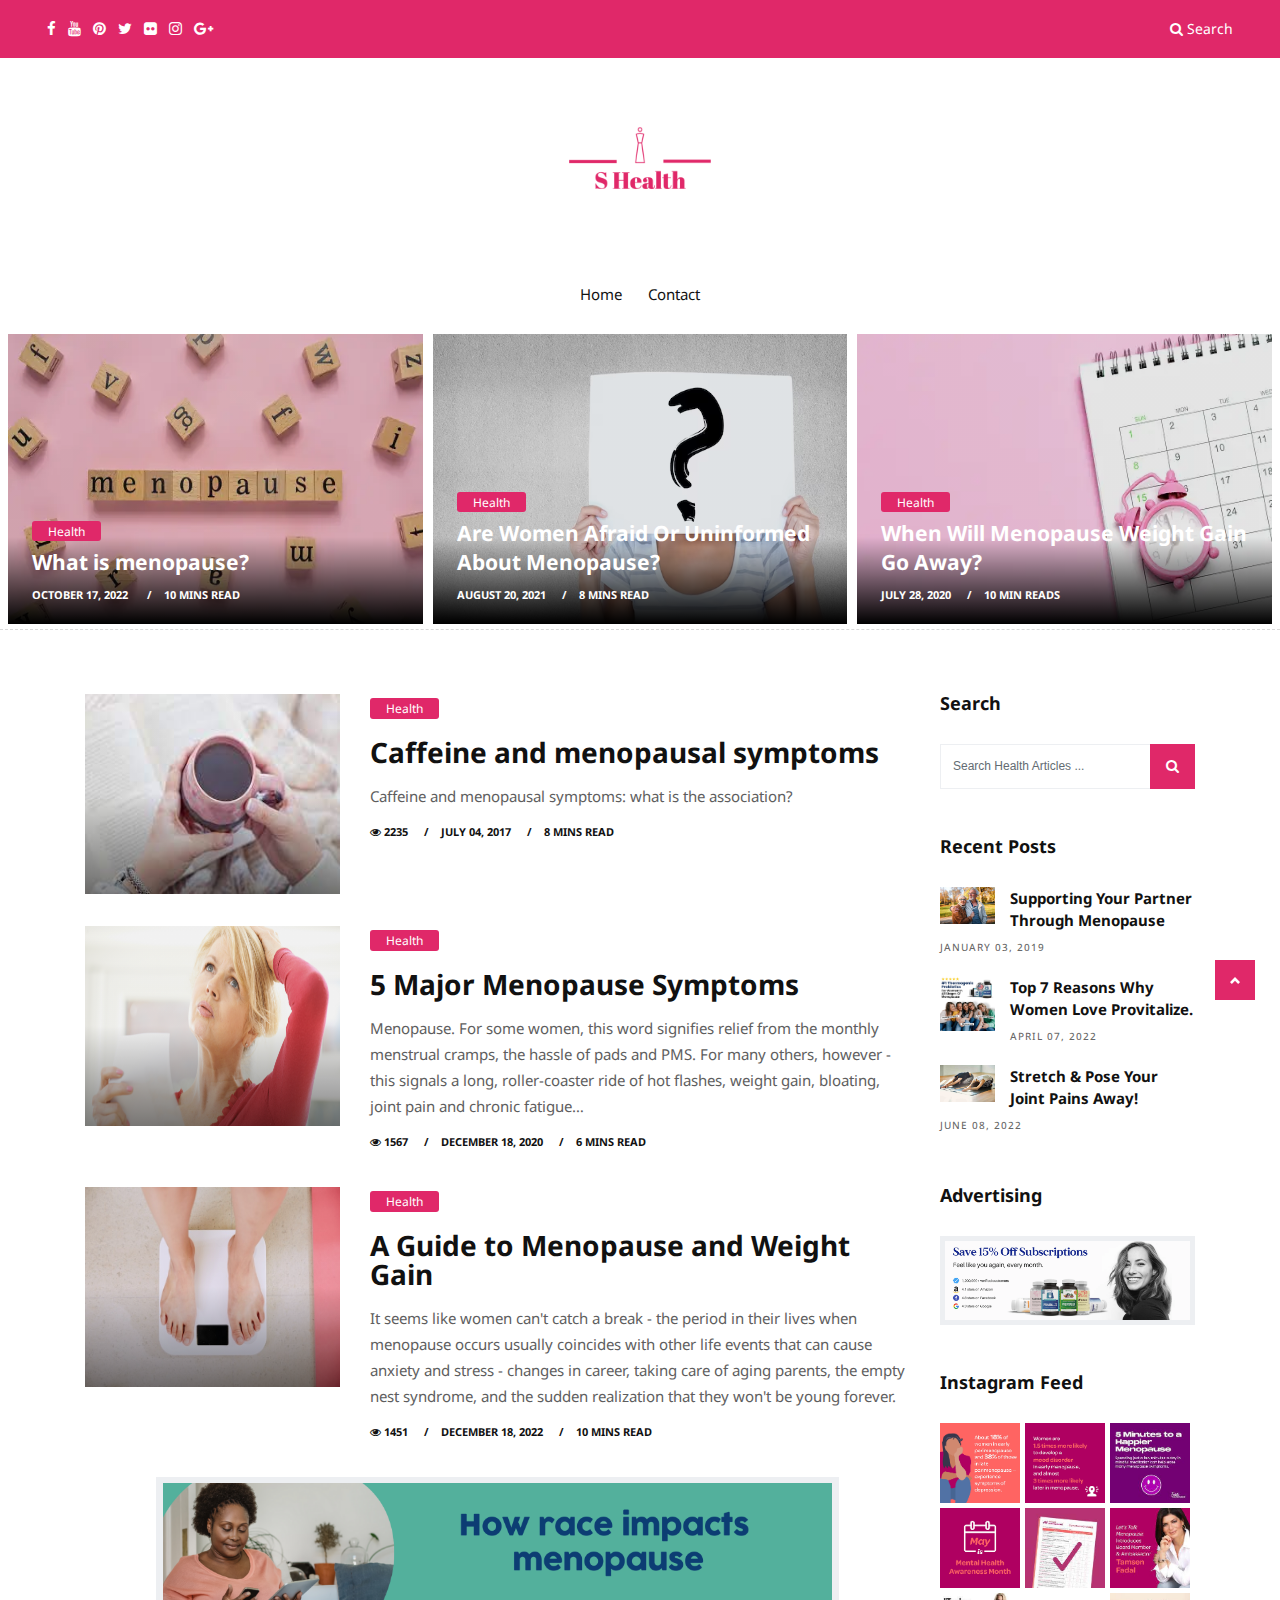
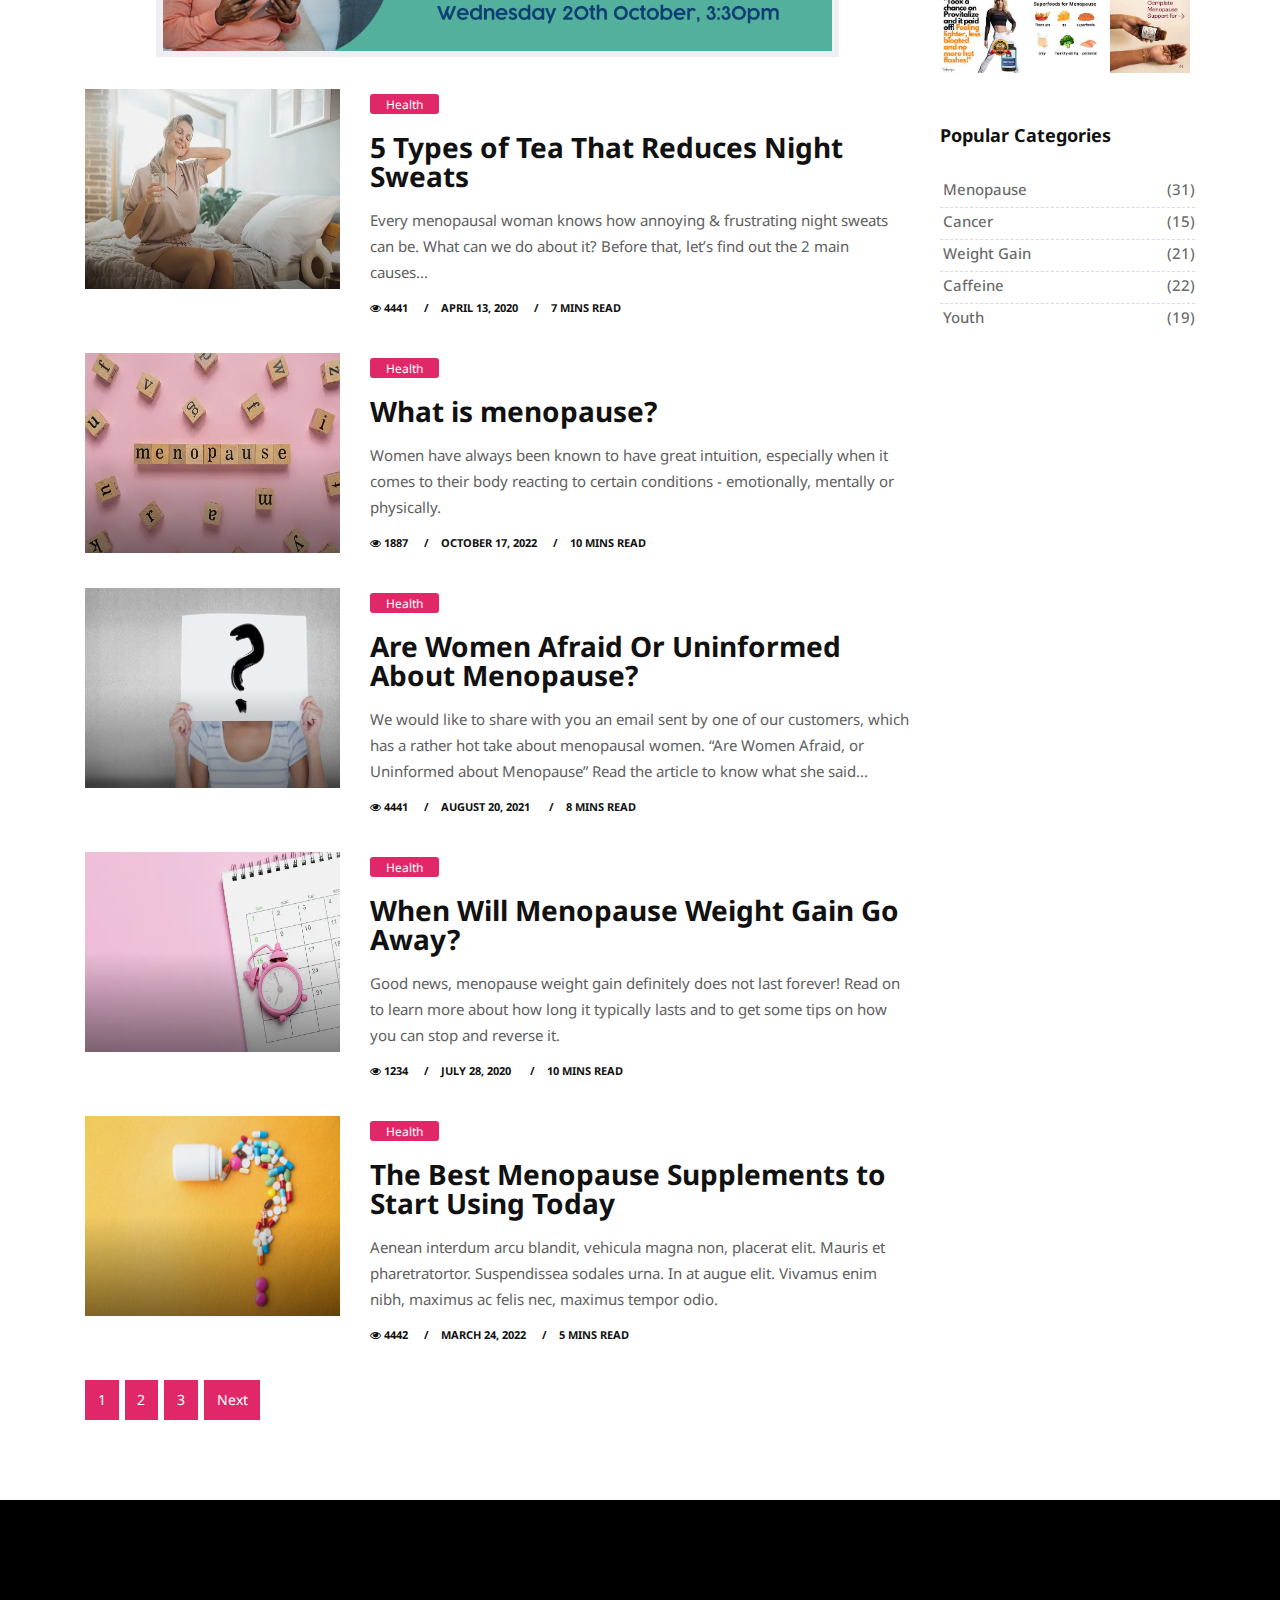
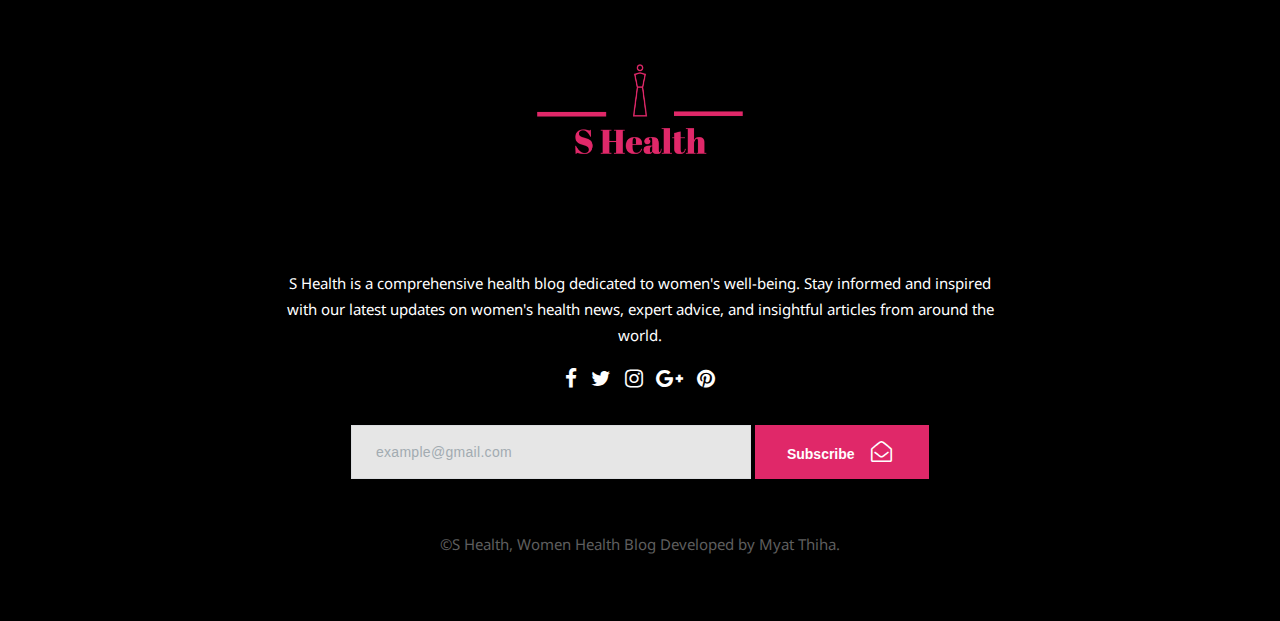
==== commit cf5de76a: "S Health Blog" ====
--- a/index.html
+++ b/index.html
@@ -204,150 +204,6 @@
                                 <div class="blog-box row">
                                     <div class="col-md-4">
                                         <div class="post-media">
-                                            <a href="article-01.html" title="What is menopause?">
-                                                <img src="upload/what_menopause.png" alt="what_menopause"
-                                                    class="img-fluid">
-                                                <div class="hovereffect"></div>
-                                            </a>
-                                        </div><!-- end media -->
-                                    </div><!-- end col -->
-
-                                    <div class="blog-meta big-meta col-md-8">
-                                        <span class="bg-aqua"><a href="article-01.html"
-                                                title="What is menopause?">Health</a></span>
-                                        <h4><a href="article-01.html" title="What is menopause?">What is menopause?</a>
-                                        </h4>
-                                        <p>Women have always been known to have great intuition, especially when it
-                                            comes to their body reacting to
-                                            certain conditions - emotionally, mentally or physically.</p>
-                                        <small><a href="article-01.html" title="What is menopause?"><i
-                                                    class="fa fa-eye"></i>
-                                                1887</a></small>
-                                        <small><a href="article-01.html" title="What is menopause?">October 17,
-                                                2022</a></small>
-                                        <small><a href="#" title="What is menopause?">10 mins read</a></small>
-                                    </div><!-- end meta -->
-                                </div><!-- end blog-box -->
-
-                                <hr class="invis">
-
-                                <div class="blog-box row">
-                                    <div class="col-md-4">
-                                        <div class="post-media">
-                                            <a href="article-01.html"
-                                                title="Are Women Afraid Or Uninformed About Menopause?">
-                                                <img src="upload/afraid_not.png" alt="afraid_not" class="img-fluid">
-                                                <div class="hovereffect"></div>
-                                            </a>
-                                        </div><!-- end media -->
-                                    </div><!-- end col -->
-
-                                    <div class="blog-meta big-meta col-md-8">
-                                        <span class="bg-aqua"><a href="article-01.html"
-                                                title="Are Women Afraid Or Uninformed About Menopause?">Health</a></span>
-                                        <h4><a href="article-01.html"
-                                                title="Are Women Afraid Or Uninformed About Menopause?">Are Women Afraid
-                                                Or Uninformed About Menopause?</a></h4>
-                                        <p>We would like to share with you an email sent by one of our customers, which
-                                            has a rather hot take about menopausal women. “Are Women Afraid, or
-                                            Uninformed about Menopause” Read the article to know what she said...
-                                        </p>
-                                        <small><a href="article-01.html"
-                                                title="Are Women Afraid Or Uninformed About Menopause?"><i
-                                                    class="fa fa-eye"></i>
-                                                4441</a></small>
-                                        <small><a href="article-01.html"
-                                                title="Are Women Afraid Or Uninformed About Menopause?">August 20, 2021
-                                            </a></small>
-                                        <small><a href="#" title="Are Women Afraid Or Uninformed About Menopause?">8
-                                                mins read</a></small>
-                                    </div><!-- end meta -->
-                                </div><!-- end blog-box -->
-
-                                <hr class="invis">
-
-                                <div class="blog-box row">
-                                    <div class="col-md-4">
-                                        <div class="post-media">
-                                            <a href="article-01.html" title="When Will Menopause Weight Gain Go Away?">
-                                                <img src="upload/menopause.png" alt="menopause" class="img-fluid">
-                                                <div class="hovereffect"></div>
-                                            </a>
-                                        </div><!-- end media -->
-                                    </div><!-- end col -->
-
-                                    <div class="blog-meta big-meta col-md-8">
-                                        <span class="bg-aqua"><a href="article-01.html"
-                                                title="When Will Menopause Weight Gain Go Away?">Health</a></span>
-                                        <h4><a href="article-01.html"
-                                                title="When Will Menopause Weight Gain Go Away?">When Will Menopause
-                                                Weight Gain Go Away?</a></h4>
-                                        <p>Good news, menopause weight gain definitely does not last forever! Read on to
-                                            learn more about how long it typically lasts and to get some tips on how you
-                                            can stop and reverse it.
-                                        </p>
-                                        <small><a href="article-01.html"
-                                                title="When Will Menopause Weight Gain Go Away?"><i
-                                                    class="fa fa-eye"></i>
-                                                1234</a></small>
-                                        <small><a href="article-01.html"
-                                                title="When Will Menopause Weight Gain Go Away?">July 28, 2020
-                                            </a></small>
-                                        <small><a href="#" title="When Will Menopause Weight Gain Go Away?">10 mins
-                                                read</a></small>
-                                    </div><!-- end meta -->
-                                </div><!-- end blog-box -->
-
-                                <hr class="invis">
-
-                                <div class="row">
-                                    <div class="col-lg-10 offset-lg-1">
-                                        <div class="banner-spot clearfix">
-                                            <div class="banner-img">
-                                                <img src="upload/banner_menopasue.png" alt="banner_menopasue"
-                                                    class="img-fluid">
-                                            </div><!-- end banner-img -->
-                                        </div><!-- end banner -->
-                                    </div><!-- end col -->
-                                </div><!-- end row -->
-
-                                <hr class="invis">
-
-                                <div class="blog-box row">
-                                    <div class="col-md-4">
-                                        <div class="post-media">
-                                            <a href="article-01.html" title="5 Types of Tea That Reduces Night Sweats">
-                                                <img src="upload/tea.png" alt="tea" class="img-fluid">
-                                                <div class="hovereffect"></div>
-                                            </a>
-                                        </div><!-- end media -->
-                                    </div><!-- end col -->
-
-                                    <div class="blog-meta big-meta col-md-8">
-                                        <span class="bg-aqua"><a href="article-01.html"
-                                                title="5 Types of Tea That Reduces Night Sweats">Health</a></span>
-                                        <h4><a href="article-01.html" title="5 Types of Tea That Reduces Night Sweats">5
-                                                Types of Tea That Reduces Night Sweats</a></h4>
-                                        <p>Every menopausal woman knows how annoying & frustrating night sweats can be.
-                                            What can we do about it? Before that, let’s find out the 2 main causes...
-                                        </p>
-                                        <small><a href="article-01.html"
-                                                title="5 Types of Tea That Reduces Night Sweats"><i
-                                                    class="fa fa-eye"></i>
-                                                4441</a></small>
-                                        <small><a href="article-01.html"
-                                                title="5 Types of Tea That Reduces Night Sweats">April 13,
-                                                2020</a></small>
-                                        <small><a href="#" title="5 Types of Tea That Reduces Night Sweats">7 mins
-                                                read</a></small>
-                                    </div><!-- end meta -->
-                                </div><!-- end blog-box -->
-
-                                <hr class="invis">
-
-                                <div class="blog-box row">
-                                    <div class="col-md-4">
-                                        <div class="post-media">
                                             <a href="article-01.html" title="Caffeine and menopausal symptoms">
                                                 <img src="upload/caffine.png" alt="caffine" class="img-fluid">
                                                 <div class="hovereffect"></div>
@@ -436,6 +292,150 @@
                                                 title="A Guide to Menopause and Weight Gain">December 18,
                                                 2022</a></small>
                                         <small><a href="#" title="A Guide to Menopause and Weight Gain">10 mins
+                                                read</a></small>
+                                    </div><!-- end meta -->
+                                </div><!-- end blog-box -->
+
+                                <hr class="invis">
+
+                                <div class="row">
+                                    <div class="col-lg-10 offset-lg-1">
+                                        <div class="banner-spot clearfix">
+                                            <div class="banner-img">
+                                                <img src="upload/banner_menopasue.png" alt="banner_menopasue"
+                                                    class="img-fluid">
+                                            </div><!-- end banner-img -->
+                                        </div><!-- end banner -->
+                                    </div><!-- end col -->
+                                </div><!-- end row -->
+
+                                <hr class="invis">
+
+                                <div class="blog-box row">
+                                    <div class="col-md-4">
+                                        <div class="post-media">
+                                            <a href="article-01.html" title="5 Types of Tea That Reduces Night Sweats">
+                                                <img src="upload/tea.png" alt="tea" class="img-fluid">
+                                                <div class="hovereffect"></div>
+                                            </a>
+                                        </div><!-- end media -->
+                                    </div><!-- end col -->
+
+                                    <div class="blog-meta big-meta col-md-8">
+                                        <span class="bg-aqua"><a href="article-01.html"
+                                                title="5 Types of Tea That Reduces Night Sweats">Health</a></span>
+                                        <h4><a href="article-01.html" title="5 Types of Tea That Reduces Night Sweats">5
+                                                Types of Tea That Reduces Night Sweats</a></h4>
+                                        <p>Every menopausal woman knows how annoying & frustrating night sweats can be.
+                                            What can we do about it? Before that, let’s find out the 2 main causes...
+                                        </p>
+                                        <small><a href="article-01.html"
+                                                title="5 Types of Tea That Reduces Night Sweats"><i
+                                                    class="fa fa-eye"></i>
+                                                4441</a></small>
+                                        <small><a href="article-01.html"
+                                                title="5 Types of Tea That Reduces Night Sweats">April 13,
+                                                2020</a></small>
+                                        <small><a href="#" title="5 Types of Tea That Reduces Night Sweats">7 mins
+                                                read</a></small>
+                                    </div><!-- end meta -->
+                                </div><!-- end blog-box -->
+
+                                <hr class="invis">
+
+                                <div class="blog-box row">
+                                    <div class="col-md-4">
+                                        <div class="post-media">
+                                            <a href="article-01.html" title="What is menopause?">
+                                                <img src="upload/what_menopause.png" alt="what_menopause"
+                                                    class="img-fluid">
+                                                <div class="hovereffect"></div>
+                                            </a>
+                                        </div><!-- end media -->
+                                    </div><!-- end col -->
+
+                                    <div class="blog-meta big-meta col-md-8">
+                                        <span class="bg-aqua"><a href="article-01.html"
+                                                title="What is menopause?">Health</a></span>
+                                        <h4><a href="article-01.html" title="What is menopause?">What is menopause?</a>
+                                        </h4>
+                                        <p>Women have always been known to have great intuition, especially when it
+                                            comes to their body reacting to
+                                            certain conditions - emotionally, mentally or physically.</p>
+                                        <small><a href="article-01.html" title="What is menopause?"><i
+                                                    class="fa fa-eye"></i>
+                                                1887</a></small>
+                                        <small><a href="article-01.html" title="What is menopause?">October 17,
+                                                2022</a></small>
+                                        <small><a href="#" title="What is menopause?">10 mins read</a></small>
+                                    </div><!-- end meta -->
+                                </div><!-- end blog-box -->
+
+                                <hr class="invis">
+
+                                <div class="blog-box row">
+                                    <div class="col-md-4">
+                                        <div class="post-media">
+                                            <a href="article-01.html"
+                                                title="Are Women Afraid Or Uninformed About Menopause?">
+                                                <img src="upload/afraid_not.png" alt="afraid_not" class="img-fluid">
+                                                <div class="hovereffect"></div>
+                                            </a>
+                                        </div><!-- end media -->
+                                    </div><!-- end col -->
+
+                                    <div class="blog-meta big-meta col-md-8">
+                                        <span class="bg-aqua"><a href="article-01.html"
+                                                title="Are Women Afraid Or Uninformed About Menopause?">Health</a></span>
+                                        <h4><a href="article-01.html"
+                                                title="Are Women Afraid Or Uninformed About Menopause?">Are Women Afraid
+                                                Or Uninformed About Menopause?</a></h4>
+                                        <p>We would like to share with you an email sent by one of our customers, which
+                                            has a rather hot take about menopausal women. “Are Women Afraid, or
+                                            Uninformed about Menopause” Read the article to know what she said...
+                                        </p>
+                                        <small><a href="article-01.html"
+                                                title="Are Women Afraid Or Uninformed About Menopause?"><i
+                                                    class="fa fa-eye"></i>
+                                                4441</a></small>
+                                        <small><a href="article-01.html"
+                                                title="Are Women Afraid Or Uninformed About Menopause?">August 20, 2021
+                                            </a></small>
+                                        <small><a href="#" title="Are Women Afraid Or Uninformed About Menopause?">8
+                                                mins read</a></small>
+                                    </div><!-- end meta -->
+                                </div><!-- end blog-box -->
+
+                                <hr class="invis">
+
+                                <div class="blog-box row">
+                                    <div class="col-md-4">
+                                        <div class="post-media">
+                                            <a href="article-01.html" title="When Will Menopause Weight Gain Go Away?">
+                                                <img src="upload/menopause.png" alt="menopause" class="img-fluid">
+                                                <div class="hovereffect"></div>
+                                            </a>
+                                        </div><!-- end media -->
+                                    </div><!-- end col -->
+
+                                    <div class="blog-meta big-meta col-md-8">
+                                        <span class="bg-aqua"><a href="article-01.html"
+                                                title="When Will Menopause Weight Gain Go Away?">Health</a></span>
+                                        <h4><a href="article-01.html"
+                                                title="When Will Menopause Weight Gain Go Away?">When Will Menopause
+                                                Weight Gain Go Away?</a></h4>
+                                        <p>Good news, menopause weight gain definitely does not last forever! Read on to
+                                            learn more about how long it typically lasts and to get some tips on how you
+                                            can stop and reverse it.
+                                        </p>
+                                        <small><a href="article-01.html"
+                                                title="When Will Menopause Weight Gain Go Away?"><i
+                                                    class="fa fa-eye"></i>
+                                                1234</a></small>
+                                        <small><a href="article-01.html"
+                                                title="When Will Menopause Weight Gain Go Away?">July 28, 2020
+                                            </a></small>
+                                        <small><a href="#" title="When Will Menopause Weight Gain Go Away?">10 mins
                                                 read</a></small>
                                     </div><!-- end meta -->
                                 </div><!-- end blog-box -->
@@ -600,7 +600,7 @@
                     <div class="col-lg-8 offset-lg-2">
                         <div class="widget">
                             <div class="footer-text text-center">
-                                <a href="index.html"><img src="images/version/footer_logo.png" alt="footer_logo"
+                                <a href="index.html"><img src="images/footer_logo.png" alt="footer_logo"
                                         class="img-fluid"></a>
                                 <p>S Health is a comprehensive health blog dedicated to women's well-being. Stay
                                     informed and inspired with our latest updates on women's health news, expert advice,
--- a/style.css
+++ b/style.css
@@ -1013,12 +1013,13 @@
 
 .check {
     padding-bottom: 0;
+    padding-inline-start: 12px !important;
     margin-bottom: 25px;
     list-style: none
 }
 
 .check li {
-    font-size: 18px !important;
+    font-size: 17px !important;
     line-height: 30px !important;
 }
 
@@ -1576,6 +1577,7 @@
     font-weight: bold;
     padding: 0.8rem 2rem;
     text-transform: none;
+    cursor: pointer;
 }
 
 .link-widget li {
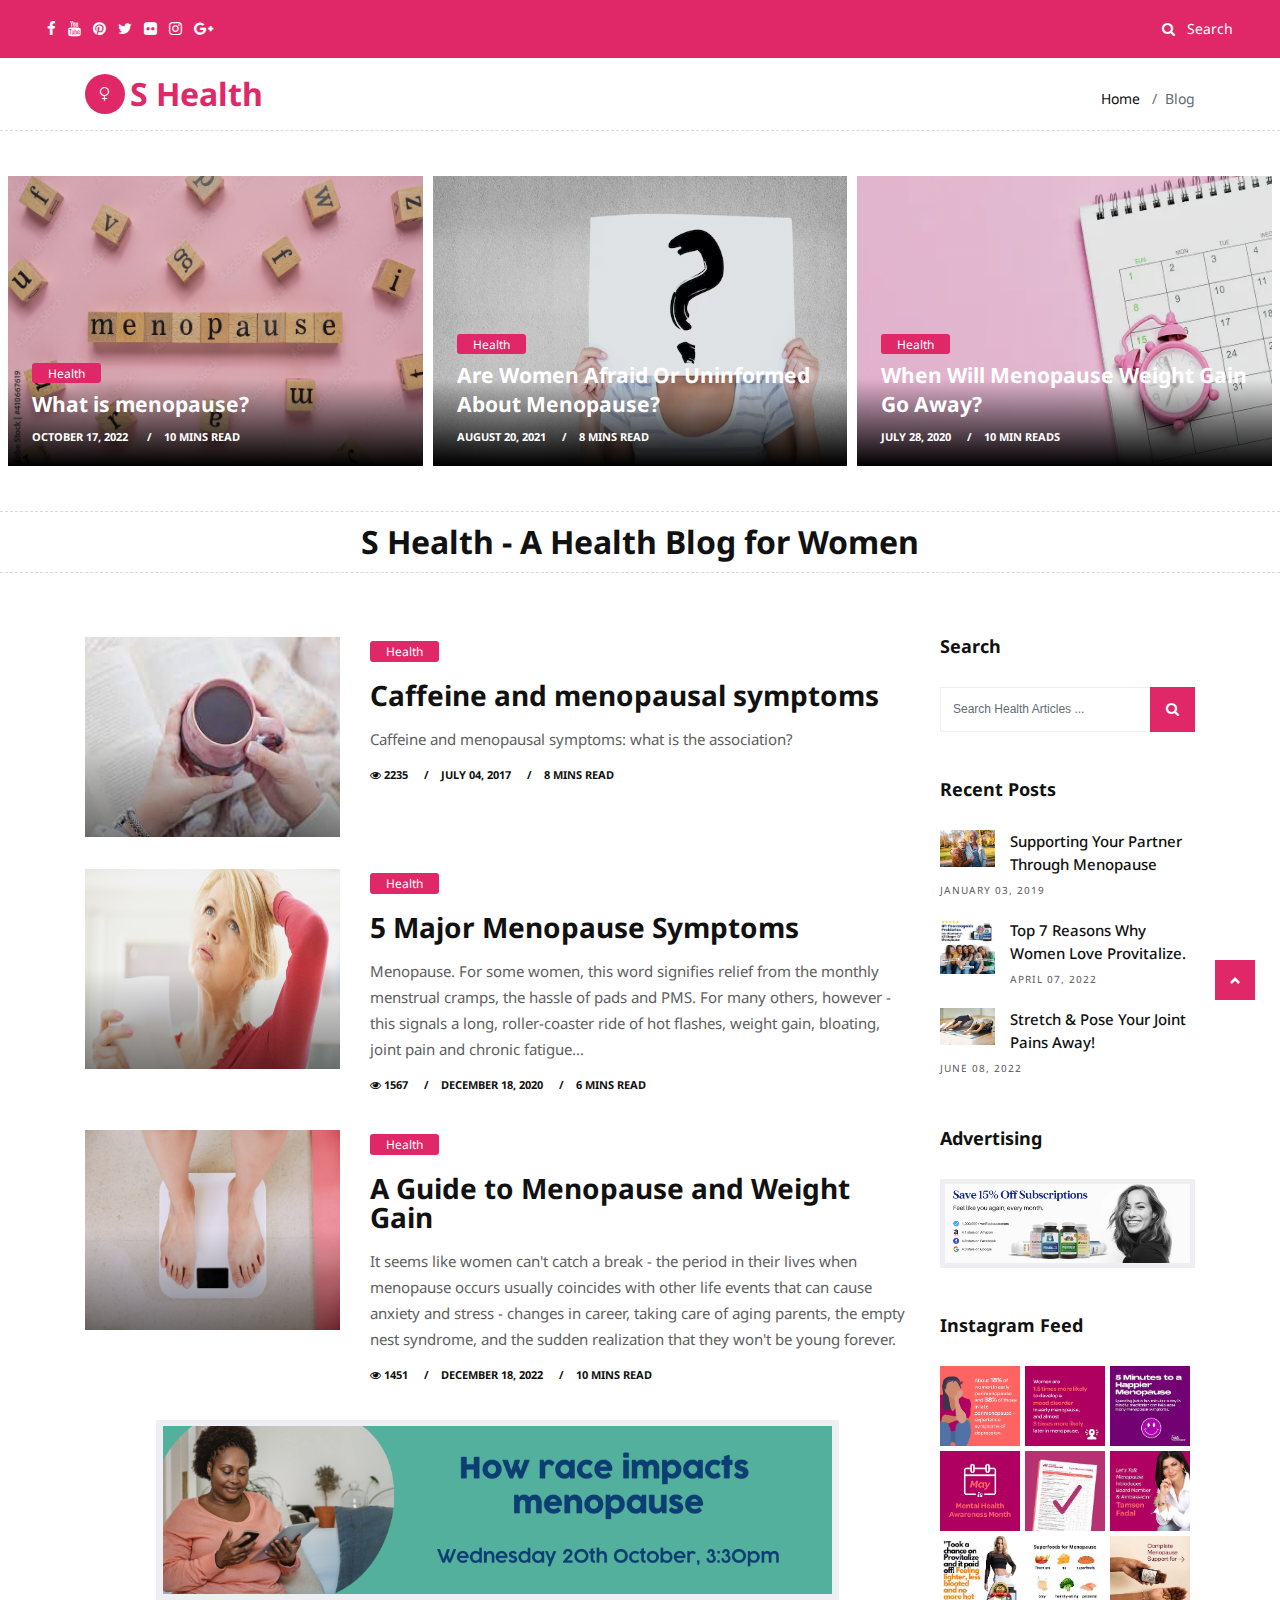
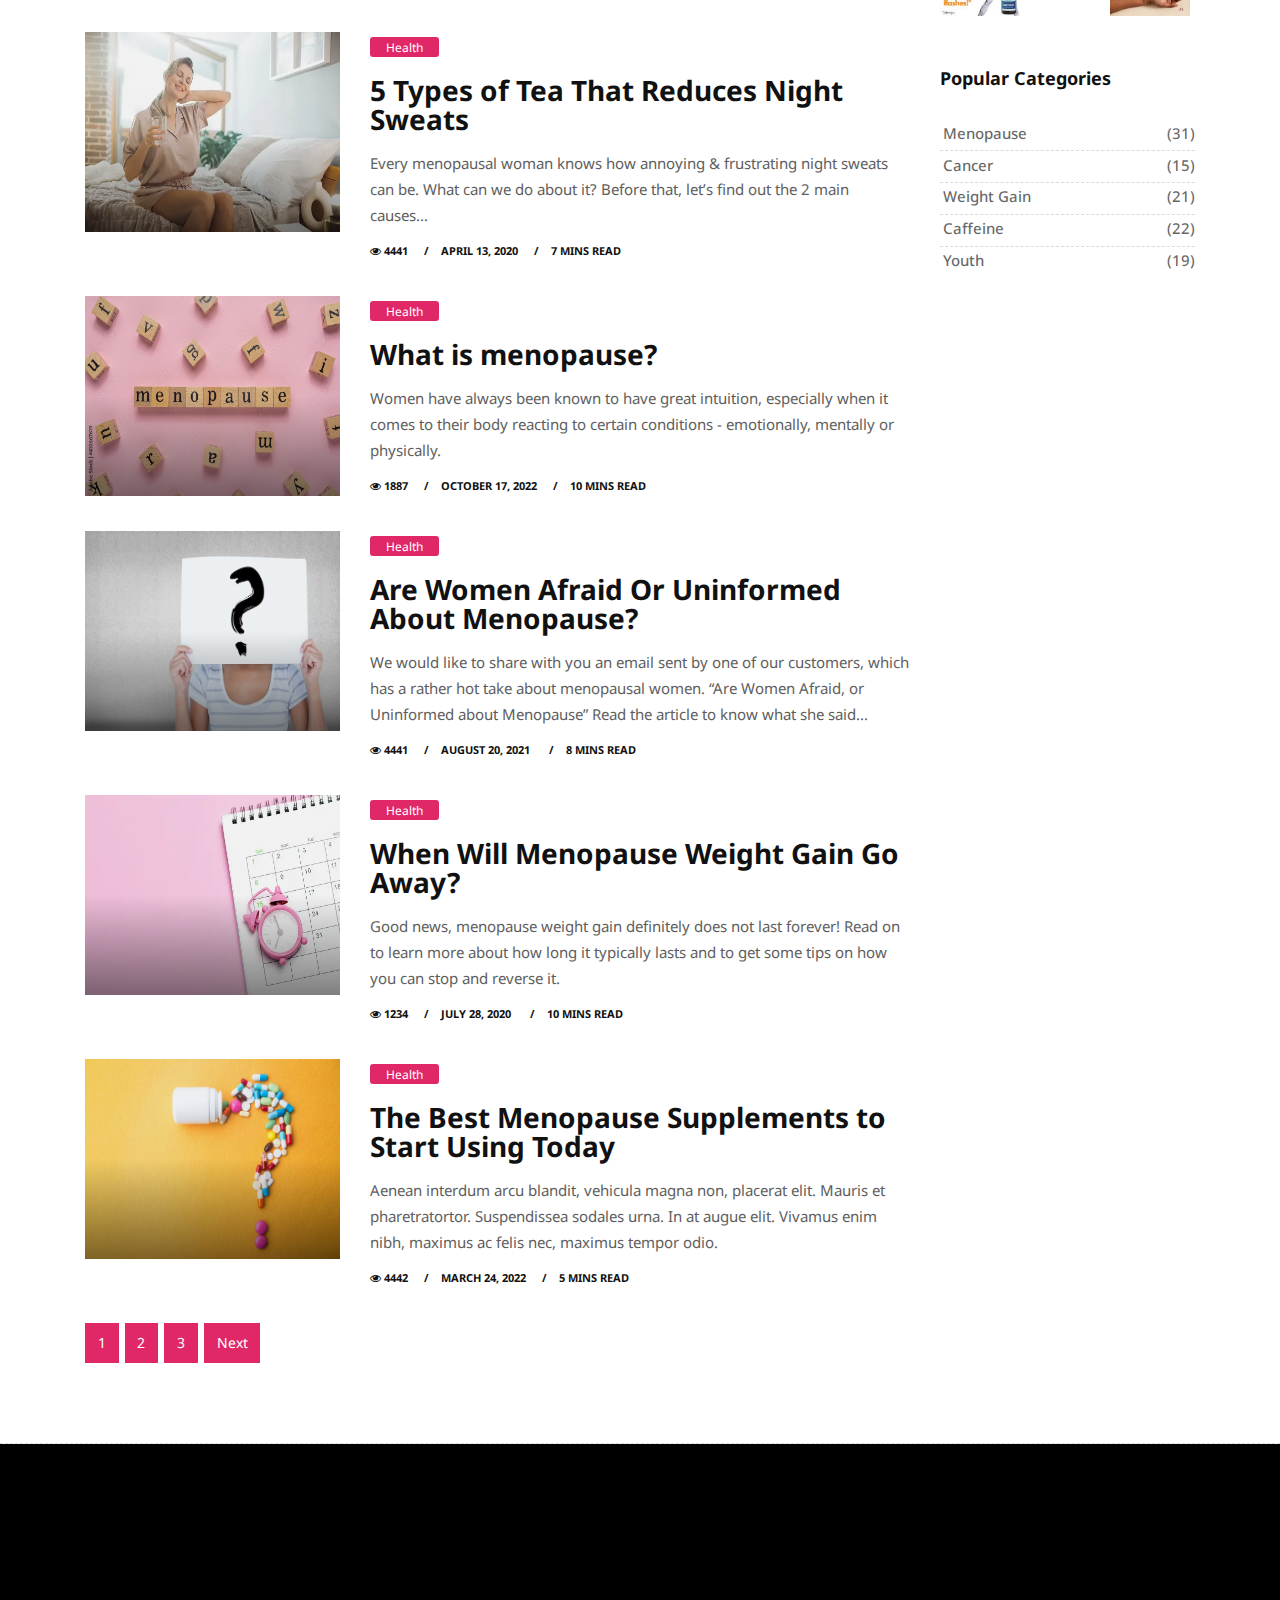
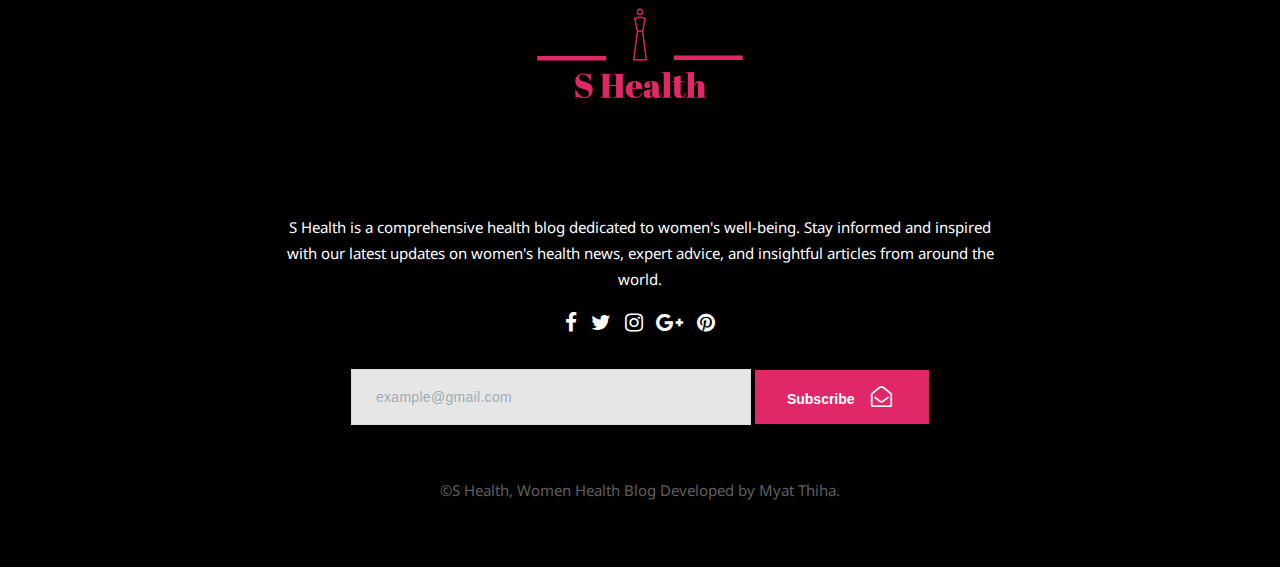
==== commit 02d82b24: "SEO IMPROVE" ====
--- a/index.html
+++ b/index.html
@@ -11,7 +11,7 @@
 <!-- Site Metas -->
 <title>S Health - A Health Blog for Women</title>
 <meta name="keywords"
-    content="women's health, health blog, female health, women's wellness, women's fitness, menopause, s health">
+    content="women's health, s health , S Health, S HEALTH, health blog, S Health - A Health Blog for Women, Health, She Health, female health, women's wellness, women's fitness, menopause, s health">
 <meta name="description" content="S Health is a comprehensive health blog dedicated to women's well-being. Stay
 informed and inspired with our latest updates on women's health news, expert advice,
 and insightful articles from around the world.">
@@ -32,15 +32,6 @@
 
 <!-- Custom styles for this template -->
 <link href="style.css" rel="stylesheet">
-
-<!-- Responsive styles for this template -->
-<link href="css/responsive.css" rel="stylesheet">
-
-<!-- Colors for this template -->
-<link href="css/colors.css" rel="stylesheet">
-
-<!-- Version Article CSS for this template -->
-<link href="css/version/article.css" rel="stylesheet">
 
 </head>
 
@@ -86,45 +77,28 @@
                     <div class="col-lg-4 col-md-6 col-sm-6 col-xs-12">
                         <div class="topsearch text-right">
                             <a data-toggle="collapse" href="#collapseExample" aria-expanded="false"
-                                aria-controls="collapseExample"><i class="fa fa-search"></i> Search</a>
+                                aria-controls="collapseExample"><i class="fa fa-search"></i>&nbsp;&nbsp;&nbsp;Search</a>
                         </div><!-- end search -->
                     </div><!-- end col -->
                 </div><!-- end row -->
             </div><!-- end header-logo -->
         </div><!-- end topbar -->
 
-        <div class="header-section">
-            <div class="container">
+        <div class="page-title wb">
+            <div class="container nav-container">
                 <div class="row">
-                    <div class="col-md-12">
-                        <div class="logo">
-                            <a href="index.html"><img src="images/logo.png" alt="logo"></a>
-                        </div><!-- end logo -->
-                    </div>
+                    <div class="col-md-8 col-sm-12">
+                        <h1 class="blog-name"><a href="index.html"><i class="fa fa-venus bg-pink"></i>S Health</a></h1>
+                    </div><!-- end col -->
+                    <div class="col-md-4 col-sm-4">
+                        <ol class="breadcrumb">
+                            <li class="breadcrumb-item"><a href="index.html">Home</a></li>
+                            <li class="breadcrumb-item active">Blog</li>
+                        </ol>
+                    </div><!-- end col -->
                 </div><!-- end row -->
-            </div><!-- end header-logo -->
-        </div><!-- end header -->
-
-        <header class="header">
-            <div class="container">
-                <nav class="navbar navbar-inverse navbar-toggleable-md">
-                    <button class="navbar-toggler" type="button" data-toggle="collapse" data-target="#SHealthTimemenu"
-                        aria-controls="SHealth Timemenu" aria-expanded="false" aria-label="Toggle navigation">
-                        <span class="navbar-toggler-icon"></span>
-                    </button>
-                    <div class="collapse navbar-collapse justify-content-md-center" id="SHealthTimemenu">
-                        <ul class="navbar-nav">
-                            <li class="nav-item">
-                                <a class="nav-link color-pink-hover" href="index.html">Home</a>
-                            </li>
-                            <li class="nav-item">
-                                <a class="nav-link color-pink-hover" href="#">Contact</a>
-                            </li>
-                        </ul>
-                    </div>
-                </nav>
             </div><!-- end container -->
-        </header><!-- end header -->
+        </div><!-- end page-title -->
 
         <section class="section first-section">
             <div class="container-fluid">
@@ -195,6 +169,13 @@
             </div>
         </section>
 
+        <section class="section first-section">
+            <div class="wb container-fluid"></div>
+        </section>
+
+        <div class="wb container-fluid col-md-12 text-center">
+            <h1 class="title">S Health - A Health Blog for Women</h1>
+        </div>
         <section class="section wb">
             <div class="container">
                 <div class="row">
--- a/style.css
+++ b/style.css
@@ -35,14 +35,14 @@
 h4:hover a,
 h5:hover a,
 h6:hover a {
-    text-decoration: underline !important;
-    color: #111111 !important;
+    text-decoration: none !important;
+    color: #e02869 !important;
 }
 
 h1 {
     font-size: 32px;
     line-height: 40px;
-    margin-bottom: 23px
+    margin-bottom: 0
 }
 
 h2 {
@@ -370,6 +370,7 @@
 
 .first-section .container-fluid {
     padding: 0 3px;
+    padding-top: 40px;
 }
 
 .section-title h3 {
@@ -699,11 +700,12 @@
     margin-bottom: 0;
     text-align: right;
     padding: 0;
+    padding-top: 8px;
 }
 
 .breadcrumb-item {
     float: none;
-    font-size: 12px;
+    font-size: 14px;
     display: inline-block;
 }
 
@@ -736,7 +738,7 @@
 }
 
 .page-title {
-    padding: 3rem 0;
+    padding: 1rem 0;
     background-color: #edeff2;
 }
 
@@ -923,7 +925,6 @@
     font-size: 11px;
     letter-spacing: 2px;
     margin-top: 5px;
-    padding-left: 10px;
     text-transform: uppercase;
 }
 
@@ -988,20 +989,15 @@
     border: 1px dashed #dadada;
 }
 
-.pp {
-    padding-left: 5%;
-    padding-right: 5%;
-}
-
-.pp .float-left {
+.blog-text .float-left {
     margin: 0 2rem 1rem -3rem;
 }
 
-.pp a {
+.blog-text a {
     font-weight: bold;
 }
 
-.pp p {
+.blog-text p {
     font-size: 18px;
     line-height: 30px;
 }
@@ -1058,6 +1054,17 @@
     padding: 1rem 0 0.5rem;
     margin: 0;
     font-size: 21px;
+}
+
+.nav-container .row {
+    display: flex;
+    align-items: center;
+    justify-content: space-between;
+}
+
+.nav-container .row .col-md-8, .col-md-4
+.col-sm-8, .col-sm-4 {
+    flex: 1;
 }
 
 .blog-meta.big-meta h4 {
@@ -1274,8 +1281,170 @@
     margin-top: 1rem;
 }
 
-
-/* WIDGETS 
+/* Article
+**************************************/
+
+h1,
+h2,
+h3,
+h4,
+h5,
+body,
+p,
+.topbar-section,
+.navbar-inverse .navbar-nav .nav-link,
+.header .dropdown-menu,
+.navbar-nav .nav-link {
+    font-family: 'Droid Sans', serif;
+}
+
+.topbar-section {
+    border: 0;
+}
+
+.blog-list .blog-meta.big-meta h4 {
+    margin-left: 0;
+    margin-top: 0;
+    padding: 1rem 0;
+}
+
+.footer {
+    background-image: none;
+}
+
+.blog-list-widget .mb-1 {
+    font-weight: bold;
+}
+
+.newsletter-widget .form-inline .form-control {
+    height: 54px;
+}
+
+.dropdown-menu {
+    border: 0;
+}
+
+.navbar-inverse .navbar-nav .nav-link,
+.navbar-nav .nav-link {
+    font-weight: 400;
+}
+
+.blog-meta span {
+    background-color: #111111;
+    border-radius: 3px;
+    font-size: 12px;
+    padding: 0.1rem 1rem;
+}
+
+#map {
+    height: 400px;
+    position: relative;
+    width: 100%;
+    z-index: 1;
+}
+
+#map img {
+    max-width: inherit;
+}
+
+.loader {
+    margin-left: 10px;
+}
+
+.map {
+    position: relative;
+}
+
+.map .row {
+    position: relative;
+}
+
+.infobox img {
+    width: 100% !important;
+}
+
+.map .searchmodule {
+    padding: 18px 10px;
+}
+
+.infobox {
+    display: block;
+    margin: 0;
+    padding: 0 0 10px;
+    position: relative;
+    width: 260px;
+    z-index: 100;
+}
+
+.infobox .title {
+    font-size: 13px;
+    line-height: 1;
+    margin-bottom: 0;
+    margin-top: 15px;
+    padding-bottom: 5px;
+    text-transform: capitalize;
+}
+
+.header .dropdown-item:hover,
+.header .dropdown-item:focus,
+.blog-meta span,
+.blog-meta span a,
+.footer p,
+.footer a,
+.page-link,
+.page-link:hover,
+.topbar-section a:hover,
+.topbar-section a:focus,
+.topbar-section a,
+.topbar-section i {
+    color: #ffffff !important;
+}
+
+.footer {
+    background-color: #000000 !important;
+}
+
+.small-title,
+.page-title .bg-pink,
+.masonry-box:hover .blog-meta span.bg-pink,
+.bg-pink a,
+.navbar-toggler,
+.masonry-box:hover .blog-meta span.bg-aqua,
+.blog-meta span.bg-aqua,
+.search-form .btn:hover,
+.search-form .btn:focus,
+.search-form .btn,
+.btn,
+.btn:hover,
+.dropdown-item:hover,
+.dropdown-item:focus,
+.btn:focus,
+.dmtop,
+.page-link,
+.topbar-section {
+    color: #ffffff !important;
+    background-color: rgb(224 40 105) !important;
+    border-color: rgb(224 40 105) !important;
+}
+
+.navbar-toggler:hover {
+    cursor: pointer;
+}
+
+li strong a,
+.referencebox p a,
+.blog-text a,
+a:hover,
+a:focus,
+.footer .fa:hover,
+.footer a:hover,
+.navbar-nav .nav-link.active.bg-pink-hover,
+.navbar-nav .nav-link.bg-pink-hover:hover,
+.navbar-nav .nav-link.bg-pink-hover:focus {
+    color: rgb(224 40 105) !important;
+}
+
+/* WIDGETS
 **************************************/
 
 .sidebar .widget {
@@ -1303,7 +1472,11 @@
 
 .wb {
     background-color: #ffffff;
-    border-top: 1px dashed #dadada;
+    border-bottom: 1px dashed #dadada;
+}
+
+.wb .title {
+    padding: 10px;
 }
 
 .form-wrapper h4 {
@@ -1344,7 +1517,7 @@
 
 .search-form .form-control {
     margin: 0;
-    min-width: 240px;
+    min-width: 210px;
     border-right: 0;
 }
 
@@ -1633,4 +1806,381 @@
     -ms-border-radius: 50%;
     -o-border-radius: 50%;
     border-radius: 50%
+}
+
+
+/* Responsive
+**************************************/
+
+@media (max-width: 500px) {
+    h1 {
+        font-size: 21px !important;
+    }
+
+    h2 {
+        font-size: 18px !important;
+    }
+
+    h3 {
+        font-size: 17px !important;
+    }
+
+    h4 {
+        font-size: 16px !important;
+    }
+
+    .breadcrumb {
+        padding-top: 0px ;
+    }
+}
+
+@media (max-width: 800px) {
+    .fb-button i , .tw-button i{
+        margin-right: 0px;
+    }
+}
+
+
+@media (max-width: 1156px) {
+    .small-box .shadow-desc h4 {
+        font-size: 14px;
+    }
+}
+
+@media (max-width: 1047px) {
+    .topbar-section .list-inline-item {
+        padding: 0 0.2rem !important;
+    }
+}
+
+@media (max-width: 989px) {
+    .search-form .btn:hover,
+    .search-form .btn:focus,
+    .search-form .btn {
+        position: relative;
+    }
+    .custombox .blog-list-widget,
+    .custombox .blog-box {
+        margin: 1rem 0;
+    }
+    .sidebar,
+    .footer .widget {
+        margin: 1.5rem 0;
+    }
+    .center-side,
+    .left-side,
+    .right-side {
+        float: left;
+        width: 50%;
+    }
+}
+
+@media (max-width: 768px) {
+    .post-sharing .btn {
+        padding: 0.6rem !important;
+    }
+    .blog-custom-build .down-mobile,
+    .blog-title-area .down-mobile {
+        display: none !important;
+    }
+    .newsletter-widget .form-inline .form-control {
+        width: 100%;
+    }
+    .newsletter-widget .btn {
+        display: block;
+        width: 100%;
+        margin-top: 0.5rem;
+    }
+    .blog-list .blog-meta.big-meta h4 {
+        background-color: #ffffff;
+        margin-left: 0;
+        margin-top: 1rem;
+        padding: 1rem 0;
+    }
+}
+
+@media (max-width: 728px) {
+    .center-side,
+    .left-side,
+    .right-side {
+        float: left;
+        width: 100%;
+    }
+    .shadow-desc {
+        bottom: 0;
+        padding: 1rem 0.8rem;
+        position: absolute;
+    }
+    .blog-meta h4 {
+        font-size: 18px;
+    }
+}
+
+@media (max-width: 590px) {
+    .comment-list .media {
+        float: none !important;
+        width: 100%;
+        display: block;
+    }
+    .blog-title-area {
+        text-align: center;
+    }
+    .blog-text .float-right,
+    .blog-text .float-left {
+        width: 100%;
+        margin: 1rem 0;
+    }
+    .blog-title-area h3 {
+        font-size: 34px;
+    }
+    .section-title {
+        margin-top: 1rem;
+    }
+    .footer-text img,
+    .small-box {
+        float: none;
+        width: 100%;
+    }
+    .topbar-section .text-right {
+        text-align: center !important;
+    }
+    .blog-meta.big-meta h4 {
+        font-size: 21px;
+    }
+    .top-search .newsletter-widget .form-inline .form-control {
+        font-size: 16px;
+    }
+    .card-block {
+        padding: 1rem 0.5rem;
+    }
+    .newsletter-widget .btn:hover,
+    .newsletter-widget .btn:focus,
+    .newsletter-widget .btn {
+        border: 0 none !important;
+        font-size: 17px !important;
+        padding: 1.3rem 1rem !important;
+    }
+}
+
+@media (min-width: 992px) {
+    .header .dropdown-menu {
+        margin-top: 13px;
+    }
+    .header .navbar-nav .has-submenu {
+        position: relative;
+    }
+    .header .navbar-nav .has-submenu:hover > ul {
+        visibility: visible;
+        opacity: 1;
+        top: 100%;
+    }
+    .header .navbar-nav .has-submenu:hover > ul li ul {
+        margin-top: -1px;
+    }
+    .header .navbar-nav .has-submenu ul {
+        -webkit-transition: visibility 0.35s ease-in-out, opacity 0.35s ease-in-out, top 0.35s ease-in-out, bottom 0.35s ease-in-out, left 0.35s ease-in-out, right 0.35s ease-in-out;
+        -moz-transition: visibility 0.35s ease-in-out, opacity 0.35s ease-in-out, top 0.35s ease-in-out, bottom 0.35s ease-in-out, left 0.35s ease-in-out, right 0.35s ease-in-out;
+        -o-transition: visibility 0.35s ease-in-out, opacity 0.35s ease-in-out, top 0.35s ease-in-out, bottom 0.35s ease-in-out, left 0.35s ease-in-out, right 0.35s ease-in-out;
+        transition: visibility 0.35s ease-in-out, opacity 0.35s ease-in-out, top 0.35s ease-in-out, bottom 0.35s ease-in-out, left 0.35s ease-in-out, right 0.35s ease-in-out;
+    }
+    .header .navbar-nav .has-submenu .dropdown-menu {
+        min-width: 220px;
+        padding: 0;
+        -webkit-border-radius: 0;
+        -moz-border-radius: 0;
+        border-radius: 0;
+    }
+    .header .navbar-nav .has-submenu > ul {
+        position: absolute;
+        top: 130%;
+        visibility: hidden;
+        display: block;
+        opacity: 0;
+        left: 0;
+    }
+    .header .navbar-nav .has-submenu > ul.start-right {
+        right: 0;
+        left: auto;
+    }
+    .header .navbar-nav .has-submenu > ul li {
+        position: relative;
+    }
+    .header .navbar-nav .has-submenu > ul li:hover > ul {
+        visibility: visible;
+        opacity: 1;
+        left: 100%;
+    }
+    .header .navbar-nav .has-submenu > ul li:hover > ul.show-right {
+        right: 100%;
+    }
+    .header .navbar-nav .has-submenu > ul li ul {
+        position: absolute;
+        top: 0;
+        visibility: hidden;
+        display: block;
+        opacity: 0;
+        left: 130%;
+    }
+    .header .navbar-nav .has-submenu > ul li ul.show-right {
+        right: 130%;
+        left: auto;
+    }
+}
+
+/* COLORS
+**************************************/
+.referencebox p a,
+.blog-text a,
+.sitemap-wrapper small,
+.fa-user-circle-o,
+.footer h5:hover,
+a:hover,
+a:focus,
+.navbar-nav .nav-link:hover,
+.navbar-nav .nav-link:focus,
+.navbar-inverse .navbar-nav .active>.nav-link,
+.navbar-inverse .navbar-nav .nav-link.active,
+.navbar-inverse .navbar-nav .nav-link.open,
+.navbar-inverse .navbar-nav .open>.nav-link {
+    color: rgb(224 40 105) !important;
+}
+
+.dmtop,
+.search-form .btn:hover,
+.search-form .btn:focus,
+.search-form .btn {
+    color: #ffffff !important;
+    background-color: rgb(224 40 105) !important;
+}
+
+.tag-cloud-single span,
+.page-title i,
+.btn:hover,
+.sitemap-wrapper .year,
+.btn:focus,
+.navbar-inverse .navbar-toggler {
+    color: #ffffff !important;
+    background-color: rgb(224 40 105) !important;
+}
+
+.blockquote {
+    border-left-color: rgb(224 40 105) !important;
+}
+
+.footer .widget-title {
+    border-color: rgb(224 40 105) !important;
+}
+
+
+/* OTHER COLORS
+**************************************/
+
+.navbar-nav .nav-link.active.bg-pink-hover,
+.navbar-nav .nav-link.bg-pink-hover:hover,
+.navbar-nav .nav-link.bg-pink-hover:focus {
+    color: #deacca !important;
+}
+
+.navbar-nav .nav-link.active.color-aqua-hover,
+.navbar-nav .nav-link.color-aqua-hover:hover,
+.navbar-nav .nav-link.color-aqua-hover:focus {
+    color: #ed1b2e !important;
+}
+
+.navbar-nav .nav-link.active.bg-pink-hover,
+.navbar-nav .nav-link.bg-pink-hover:hover,
+.navbar-nav .nav-link.bg-pink-hover:focus {
+    color: #ed1b2e !important;
+}
+
+.navbar-nav .nav-link.active.color-red-hover,
+.navbar-nav .nav-link.color-red-hover:hover,
+.navbar-nav .nav-link.color-red-hover:focus {
+    color: #ed1b2e !important;
+}
+
+.page-title .bg-red,
+.masonry-box:hover .blog-meta span.bg-red,
+.color-red a {
+    background-color: #ed1b2e !important;
+}
+
+.navbar-nav .nav-link.active.color-yellow-hover,
+.navbar-nav .nav-link.color-yellow-hover:hover,
+.navbar-nav .nav-link.color-yellow-hover:focus {
+    color: #ffb900 !important;
+}
+
+.page-title .bg-yellow,
+.masonry-box:hover .blog-meta span.bg-yellow,
+.color-yellow a {
+    background-color: #ffb900 !important;
+}
+
+.navbar-nav .nav-link.active.color-grey-hover,
+.navbar-nav .nav-link.color-grey-hover:hover,
+.navbar-nav .nav-link.color-grey-hover:focus {
+    color: #6f1683 !important;
+}
+
+.portfolio .blog-meta span.bg-grey,
+.page-title .bg-grey,
+.masonry-box:hover .blog-meta span.bg-grey,
+.color-grey a {
+    background-color: #6f1683 !important;
+}
+
+.fa-star-o,
+.fa-star {
+    color: #fbb034;
+}
+
+.topsocial .fa.fa-facebook {
+    color: #4b6ea9;
+}
+
+.topsocial .fa.fa-google-plus {
+    color: #e86142;
+}
+
+.topsocial .fa.fa-twitter {
+    color: #1ab2f5;
+}
+
+.topsocial .fa.fa-linkedin {
+    color: #0088c0;
+}
+
+.fa-bolt,
+.topsocial .fa.fa-pinterest {
+    color: #d73533;
+}
+
+.blog-name a, .topsocial .fa.fa-youtube {
+    color: rgb(224 40 105);
+}
+
+.blog-meta h4 a:hover {
+    color: rgb(224 40 105) !important;
+}
+
+.blog-name {
+    max-width: 200px;
+    cursor: pointer;
+}
+
+.blog-name a:hover {
+    text-decoration: none!important;
+}
+
+.topsocial .fa.fa-instagram {
+    color: #405de6;
+}
+
+.topsocial .fa.fa-flickr {
+    color: #ff0084;
+}
+
+.footer.wb .btn {
+    color: rgba(255, 255, 255, 1) !important;
 }